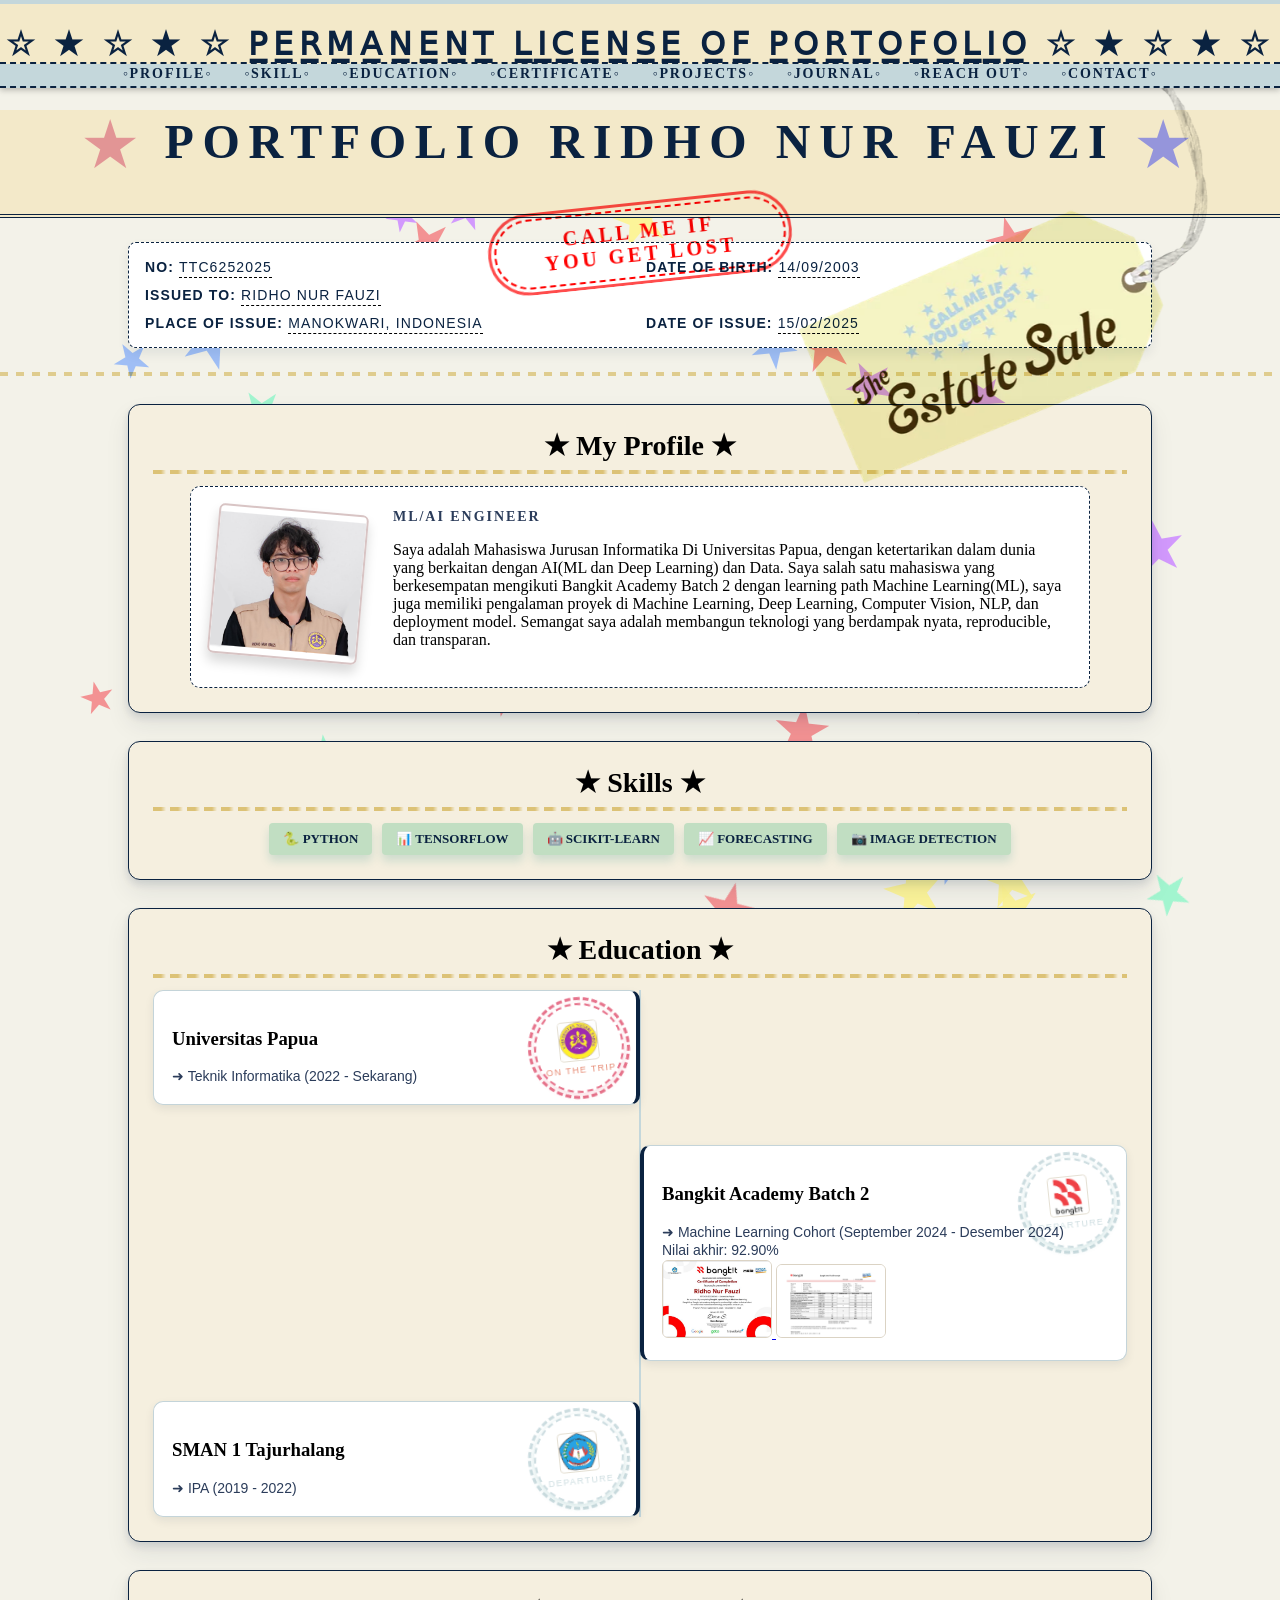
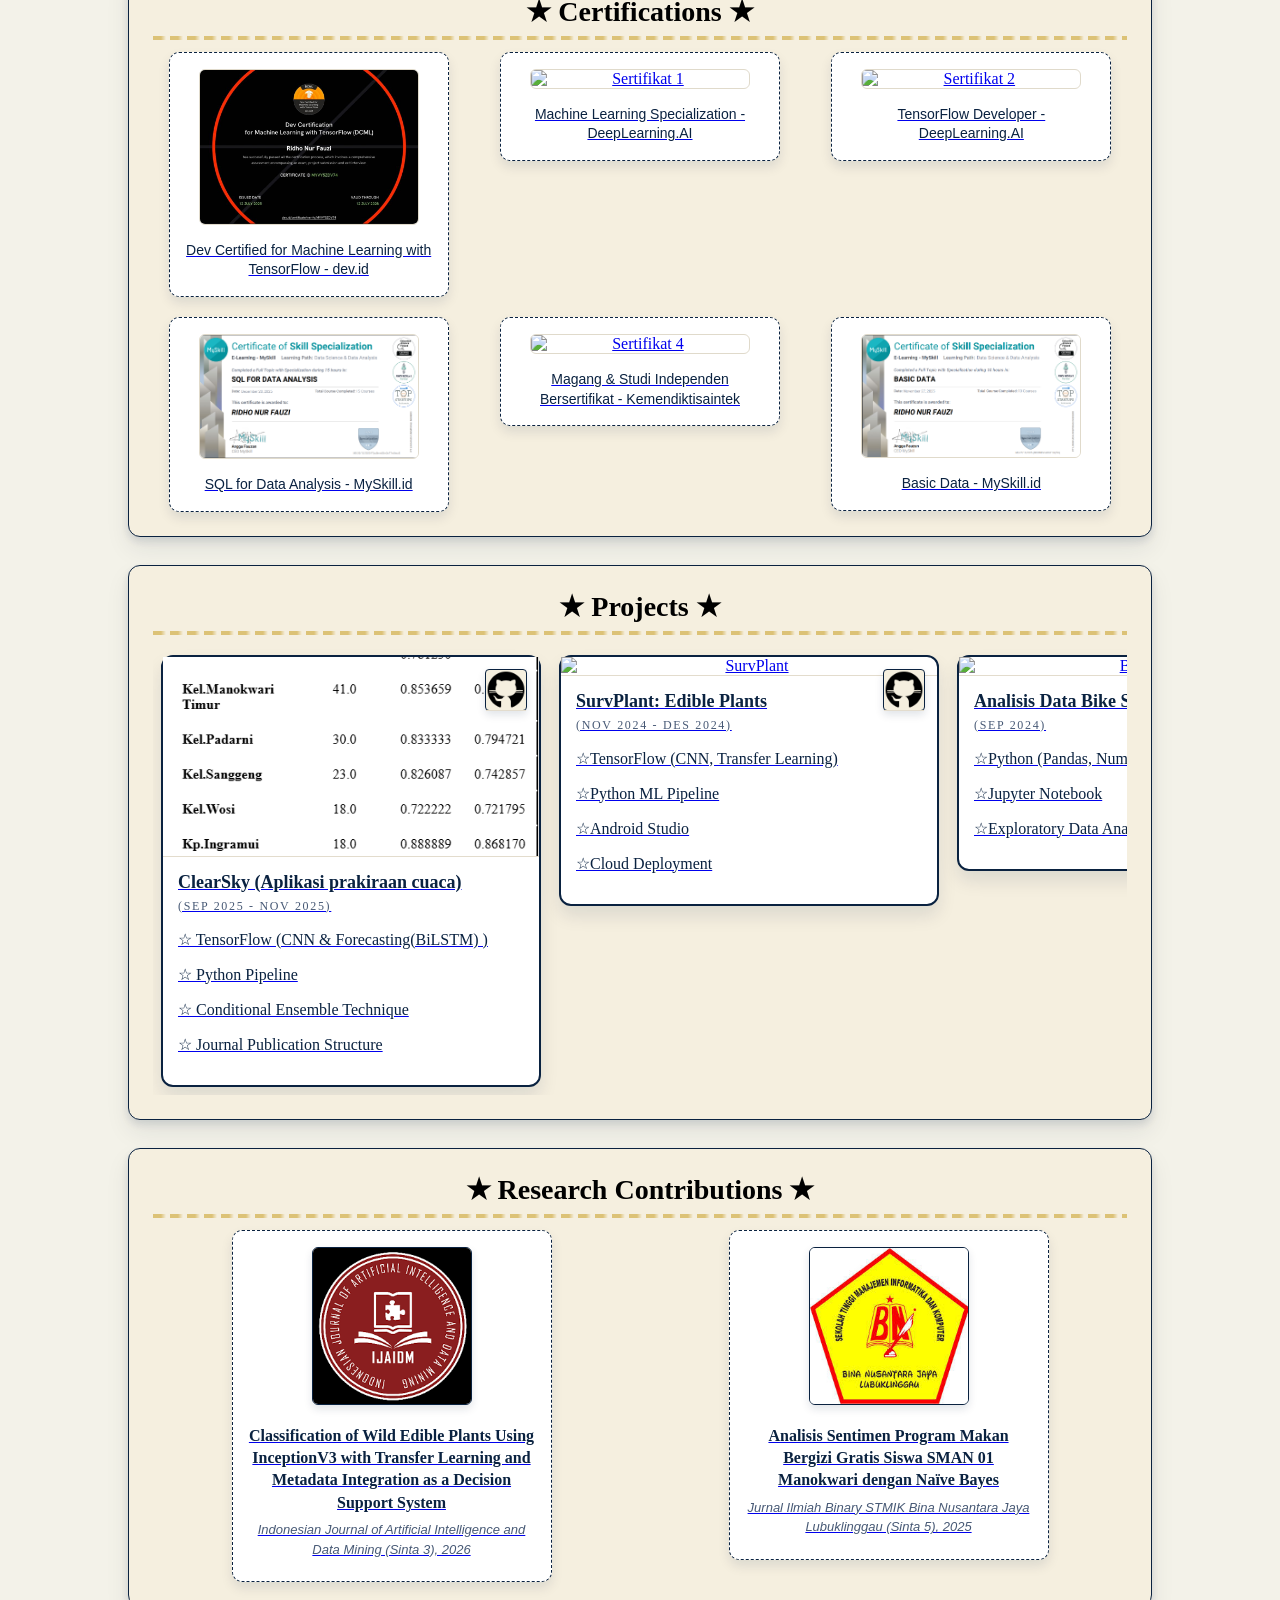
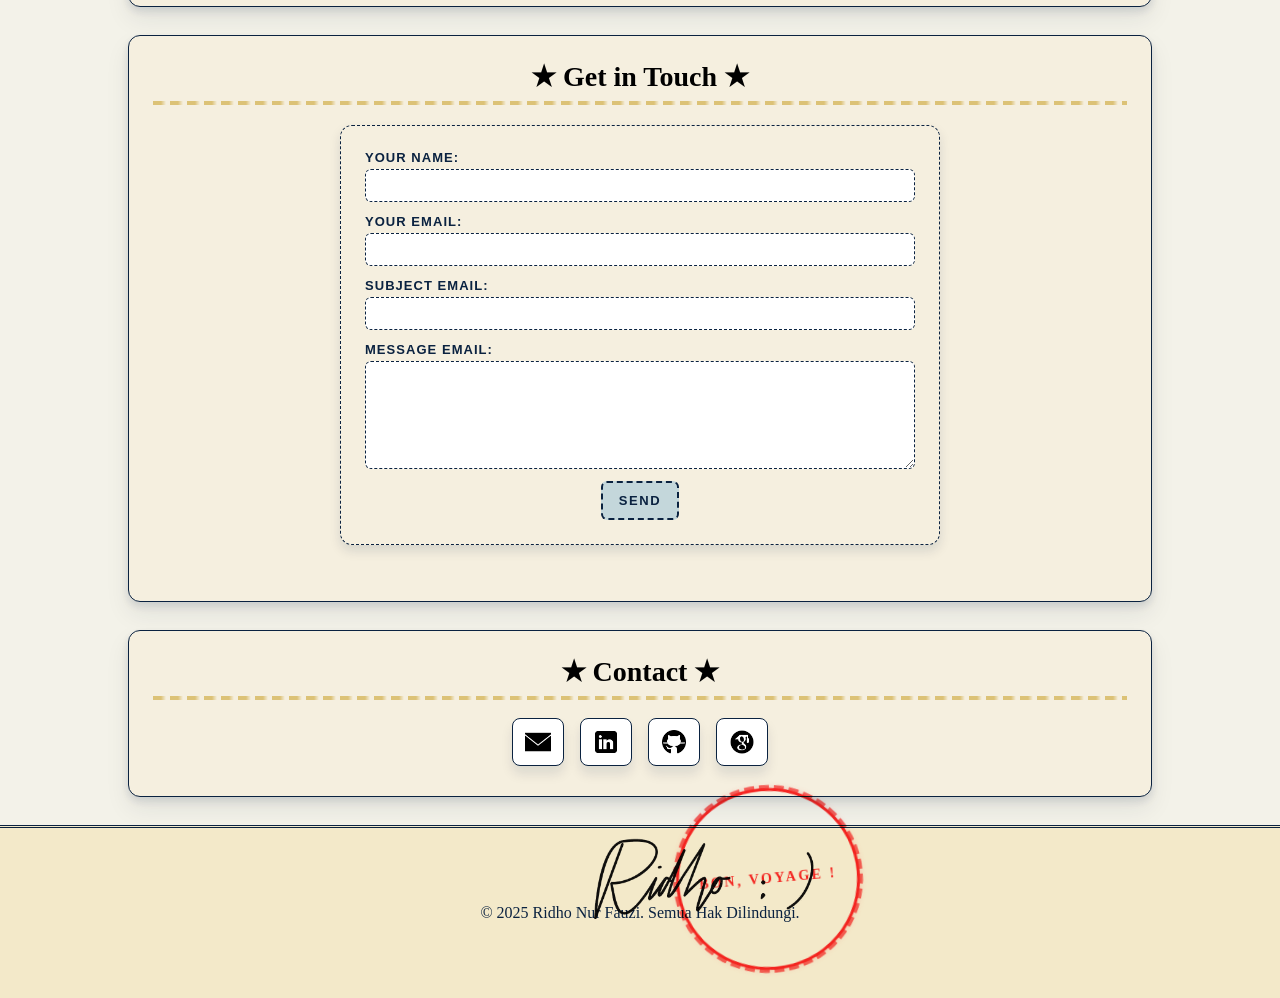
==== index.html @ 4619e5ef "Tag dan star" ====
<!DOCTYPE html>
<html lang="id">
<head>
  <meta charset="UTF-8" />
  <meta name="viewport" content="width=device-width, initial-scale=1.0" />
  <link rel="icon" type="image/png" href="logo/luggage.png" />
  <title>✮ Portfolio Ridho Nur Fauzi ★</title>
  <link rel="stylesheet" href="styles.css" />
</head>
<body>
  <!-- Background Stars -->
  <div class="stars"></div>

<nav class="passport-nav">
  <div class="passport-banner">
    <h1>☆ ★ ☆ ★ ☆ P̲E̲R̲M̲A̲N̲E̲N̲T̲ L̲I̲C̲E̲N̲S̲E̲ O̲F̲ P̲O̲R̲T̲O̲F̲O̲L̲I̲O̲ ☆ ★ ☆ ★ ☆</h1>
  </div>

  <!-- Navbar -->
    <ul>
      <li><a href="#profile">◦Profile◦</a></li>
      <li><a href="#skills">◦Skill◦</a></li>
      <li><a href="#education">◦Education◦</a></li>
      <li><a href="#certifications">◦Certificate◦</a></li>
      <li><a href="#projects">◦Projects◦</a></li>
      <li><a href="#publications">◦Journal◦</a></li>
      <li><a href="#contact-section">◦Reach Out◦</a></li>
      <li><a href="#contact">◦Contact◦</a></li>
    </ul>
</nav>

  <!-- Header -->
  <header>
    <div class="header-container">
      <div class="header-text">
        <div class="stamp-overlay">CALL ME IF<br> YOU GET LOST</div>
        <h1><span class="star-inline left">★</span> Portfolio Ridho Nur Fauzi  <span class="star-inline right">★</span></h1>
        <div class="header-foil"></div>
            <img src="logo/call-me-if-you-get-lost.png" class="tag-overlay" />
      </div>
    </div>
  </header>

<div class="license-details">
  <div class="license-row">
    <div><strong>NO:</strong> <span class="license-value">TTC6252025</span></div>
    <div><strong>DATE OF BIRTH:</strong> <span class="license-value">14/09/2003</span></div>
  </div>
  <div class="license-row">
    <div><strong>ISSUED TO:</strong> <span class="license-value">Ridho Nur Fauzi</span></div>
  </div>
  <div class="license-row">
    <div><strong>PLACE OF ISSUE:</strong> <span class="license-value">Manokwari, Indonesia</span></div>
    <div><strong>DATE OF ISSUE:</strong> <span class="license-value">15/02/2025</span></div>
  </div>
</div>


<div class="license-foil"></div>


  <!-- Profile -->
  <section id="profile">
    <h2>★ My Profile ★</h2>
    <div class="profile-container">
      <div class="profile-box">
        <img src="profile/foto-diri1.png" alt="Foto Saya" class="profile-img" />
        <div class="profile-desc">
          <h3>ML/AI Engineer</h3>
          <p>Saya adalah Mahasiswa Jurusan Informatika Di Universitas Papua, dengan ketertarikan dalam dunia yang berkaitan dengan AI(ML dan Deep Learning) dan Data. Saya salah satu mahasiswa yang berkesempatan mengikuti Bangkit Academy Batch 2 dengan learning path Machine Learning(ML), saya juga memiliki pengalaman proyek di Machine Learning, Deep Learning, Computer Vision, NLP, dan deployment model. Semangat saya adalah membangun teknologi yang berdampak nyata, reproducible, dan transparan.</p>
        </div>
      </div>
    </div>
  </section>

  <!-- Skills -->
  <section id="skills">
    <h2>★ Skills ★</h2>
    <div class="skills-container">
      <span>🐍 Python</span>
      <span>📊 TensorFlow</span>
      <span>🤖 Scikit-Learn</span>
      <span>📈 Forecasting</span>
      <span>📷 Image Detection</span>
    </div>
  </section>

  <!-- Education -->
  <section id="education">
    <h2>★ Education ★</h2>
    <div class="education-container">

      <!-- Universitas Papua -->
      <div class="edu-item">
        <div class="edu-text">
          <h3 class="edu-title">Universitas Papua</h3>
          <p>➜ Teknik Informatika (2022 - Sekarang)</p>
        </div>
        <div class="edu-stamp onroad">
          <img src="edu/unipa.png" alt="Logo Universitas Papua" class="edu-logo" />
          <span class="edu-status">ON THE TRIP</span>
        </div>
      </div>

      <!-- Bangkit Academy -->
      <div class="edu-item">
        <div class="edu-text">
          <h3>Bangkit Academy Batch 2</h3>
          <p>➜ Machine Learning Cohort (September 2024 - Desember 2024)</p>
          <p>Nilai akhir: 92.90%</p>    
          <a href="edu/bangkit-cert.png" target="_blank">
            <img src="edu/bangkit-cert.png" alt="Transkrip Nilai Bangkit" class="transcript-img" />
          </a>
          <a href="edu/transkrip.png" target="_blank">
            <img src="edu/transkrip.png" alt="Transkrip Nilai Bangkit" class="transcript-img" />
          </a>
        </div>
        <div class="edu-stamp success">
          <img src="edu/bangkit.png" alt="Logo Bangkit" class="edu-logo" />
          <span class="edu-status">Departure</span>
        </div>
      </div>

      <!-- SMAN 1 Tajurhalang -->
      <div class="edu-item">
        <div class="edu-text">
          <h3>SMAN 1 Tajurhalang</h3>
          <p>➜ IPA (2019 - 2022)</p>
        </div>
        <div class="edu-stamp success">
          <img src="edu/sman.png" alt="Logo SMAN 1 Tajurhalang" class="edu-logo" />
          <span class="edu-status">Departure</span>
        </div>
      </div>

    </div>
  </section>

  <!-- Certifications -->
  <section id="certifications">
    <h2>★ Certifications ★</h2>
    <div class="certifications-container">    
      <a href="https://dev.id/certificate/verify/MYVY5ZDV74" target="_blank" class="cert-item">
        <img src="cert/Dev Certified for Machine Learning with TensorFlow.png" alt="Sertifikat 1" class="cert-img" />
        <p>Dev Certified for Machine Learning with TensorFlow - dev.id</p>
      </a>
      <a href="https://www.coursera.org/account/accomplishments/specialization/3HQBRW71SN2I" target="_blank" class="cert-item">
        <img src="cert/MachineLearningSpecalization.png" alt="Sertifikat 1" class="cert-img" />
        <p>Machine Learning Specialization - DeepLearning.AI </p>
      </a>
      <a href="https://www.coursera.org/account/accomplishments/specialization/1AE77GB3OM6A" target="_blank" class="cert-item">
        <img src="cert/TensorFlow Developer.png" alt="Sertifikat 2" class="cert-img" />
        <p>TensorFlow Developer - DeepLearning.AI </p>
      </a>
      <a href="https://storage.googleapis.com/myskill-v2-certificates/topic-DDujKITvy3VJuXrhC2ou/DYHycKrYIKaCK1qhmBsuQ67BT082-FTyuBmn6EmQvT7mXeut5.pdf" target="_blank" class="cert-item">
        <img src="cert/sql-cert.png" alt="Sertifikat 3" class="cert-img" />
        <p>SQL for Data Analysis - MySkill.id</p>
      </a>
      <a href="cert/MSIB-Kepesertaan.png" target="_blank" class="cert-item">
        <img src="cert/MSIB-Kepesertaan.png" alt="Sertifikat 4" class="cert-img" />
        <p>Magang & Studi Independen Bersertifikat - Kemendiktisaintek</p>
      </a>      
      <a href="https://storage.googleapis.com/myskill-v2-certificates/topic-PDDPBK4W7Z3skoQ70VQH/DYHycKrYIKaCK1qhmBsuQ67BT082-j6DOEN8VxeOGY1dqtfVq.pdf" target="_blank" class="cert-item">
        <img src="cert/basic-data.png" alt="Sertifikat 5" class="cert-img" />
        <p>Basic Data - MySkill.id</p>
      </a>
    </div>
  </section>

  <!-- Projects -->
  <section id="projects">
    <h2>★ Projects ★</h2>
    <div class="project-container">
      <!-- Project 1 -->

      <a href="https://github.com/ClearSky-Tak" target="_blank" class="project-link">
        <div class="project">
          <img src="project/ClearSky.png" alt="ClearSky" />
          <div class="project-details">
            <h3>ClearSky (Aplikasi prakiraan cuaca)</h3>
            <p class="p1">(Sep 2025 - Nov 2025)</p>
            <p>☆ TensorFlow (CNN & Forecasting(BiLSTM) )</p>
            <p>☆ Python Pipeline</p>
            <p>☆ Conditional Ensemble Technique</p>
            <p>☆ Journal Publication Structure</p>
          </div>
          <div class="overlay">
          ClearSky adalah proyek akhir yang menggabungkan CNN untuk klasifikasi awan dan BiLSTM untuk prakiraan cuaca hingga 3 jam ke depan. Sistem ini berbasis data meteorologi (suhu, kelembapan, curah hujan, angin, tutupan awan, jarak pandang) dan dirancang dengan pipeline Python modular, teknik conditional ensemble, serta struktur publikasi jurnal.

          </div>
          <div class="github-icon">
            <img src="logo/icons8-github-50.png" alt="GitHub" />
          </div>
        </div>
      </a>

      <a href="https://github.com/RamziAhmar/SurvPlant/tree/model-ml" target="_blank" class="project-link">
        <div class="project">
          <img src="project/SurvPlants.png" alt="SurvPlant" />
          <div class="project-details">
            <h3>SurvPlant: Edible Plants</h3>
            <p class="p1">(Nov 2024 - Des 2024)</p>
            <p>☆TensorFlow (CNN, Transfer Learning)</p>
            <p>☆Python ML Pipeline</p>
            <p>☆Android Studio</p>
            <p>☆Cloud Deployment</p>
          </div>
          <div class="overlay">
            SurvPlant adalah proyek Capstone Bangkit untuk mengenali tanaman yang dapat dimakan di alam liar dengan model CNN berbasis TensorFlow.
          </div>
          <div class="github-icon">
            <img src="logo/icons8-github-50.png" alt="GitHub" />
          </div>
        </div>
      </a>

      <!-- Project 2 -->
      <a href="https://github.com/MedCorvus/Analisis-Data-Bike-Share-Dataset" target="_blank" class="project-link">
        <div class="project">
          <img src="project/DataBike.png" alt="Bike Share" />
          <div class="project-details">
            <h3>Analisis Data Bike Share</h3>
            <p class="p1">(Sep 2024)</p>
            <p>☆Python (Pandas, NumPy, Matplotlib)</p>
            <p>☆Jupyter Notebook</p>
            <p>☆Exploratory Data Analysis</p>
          </div>
          <div class="overlay">
            Analisis pola penggunaan layanan bike-sharing untuk menemukan tren dan faktor yang memengaruhi permintaan.
          </div>
          <div class="github-icon">
            <img src="logo/icons8-github-50.png" alt="GitHub" />
          </div>
        </div>
      </a>

      <a href="https://github.com/RidhoNurFauzi/Heart-Disease" target="_blank" class="project-link">
        <div class="project">
          <img src="project/Heart.png" alt="Heart-Disease" />
          <div class="project-details">
            <h3>Heart Diseases Detection</h3>
            <p class="p1">(Okt 2024)</p>
            <p>☆TensorFlow (CNN, Transfer Learning)</p>
            <p>☆Python ML Pipeline</p>
            <p>☆Android Studio</p>
            <p>☆Cloud Deployment</p>
          </div>
          <div class="overlay">
            Proyek ini dibuat untuk mendeteksi penyakit jantung menggunakan pendekatan berbagai algoritma Machine Learning dan Neural Network Sederhana, Seabgai perbandingan hasil akhir.
          </div>
          <div class="github-icon">
            <img src="logo/icons8-github-50.png" alt="GitHub" />
          </div>
        </div>
      </a>
      
      <!-- Project 3 -->
      <a href="https://github.com/MedCorvus/advance-Keylogger" target="_blank" class="project-link">
        <div class="project">
          <img src="project/Keylogger.png" alt="Keylogger" />
          <div class="project-details">
            <h3>Keylogger Project</h3>
            <p class="p1">(Mei 2024 - Jun 2024)</p>
            <p>☆Python (Pynput, Socket)</p>
            <p>☆Cybersecurity (Penetration Testing)</p>
            <p>☆Virtual Machine</p>
          </div>
          <div class="overlay">
            Implementasi keylogger untuk memahami konsep cybersecurity, penetration testing, dan monitoring input keyboard.
          </div>
          <div class="github-icon">
            <img src="logo/icons8-github-50.png" alt="GitHub" />
          </div>
        </div>
      </a>
      
    </div>
  </section>
 
<!-- Publications -->
<section id="publications">
  <h2>★ Research Contributions ★</h2>
  <div class="publications-container">
    <a href="https://ejournal.uin-suska.ac.id/index.php/IJAIDM/article/view/39091" target="_blank" class="pub-item">
      <img src="logo/ijaidm.png" class="logo-pub-img" />
      <p><strong>Classification of Wild Edible Plants Using InceptionV3 with Transfer Learning and Metadata Integration as a Decision Support System</strong></p>
      <p><em>Indonesian Journal of Artificial Intelligence and Data Mining (Sinta 3), 2026</em></p>
    </a>
    <a href="https://e-journal.stmik-bnj.ac.id/index.php/jb/article/view/161" target="_blank" class="pub-item">
      <img src="logo/stmik bnj.jpg" class="logo-pub-img" />
      <p><strong>Analisis Sentimen Program Makan Bergizi Gratis Siswa SMAN 01 Manokwari dengan Naïve Bayes</strong></p>
      <p><em>Jurnal Ilmiah Binary STMIK Bina Nusantara Jaya Lubuklinggau (Sinta 5), 2025</em></p>
    </a>
  </div>
</section>


<section id="contact-section">
  <h2>★ Get in Touch ★</h2>
  <form id="contact-form" action="https://formspree.io/f/mvzpzjzk" method="POST">
    
    <div class="form-group">
      <label for="name">Your Name:</label>
      <input type="text" id="name" name="name" autocomplete="name" required>
    </div>

    <div class="form-group">
      <label for="email">Your Email:</label>
      <input type="email" id="email" name="email" autocomplete="email" required>
    </div>

    <div class="form-group">
      <label for="subject">Subject Email:</label>
      <input type="text" id="subject" name="subject" required>
    </div>

    <div class="form-group">
      <label for="message">Message Email:</label>
      <textarea id="message" name="message" rows="6" required></textarea>
    </div>

    <div class="form-buttons">
      <button type="submit">Send</button>
    </div>
  </form>

  <!-- Tempat pesan sukses/gagal -->
  <p id="form-status" style="text-align:center; margin-top:12px; font-family:'Libre Franklin',sans-serif; font-size:13px;"></p>
</section>





  <!-- === Contact Section === -->
  <section id="contact">
    <h2>★ Contact ★ </h2>
    <div class="contact-container">
      <a href="mailto:ridho.nurfauzi321@gmail.com" target="_blank" class="contact-item">
        <img src="logo/icons8-email-50.png" alt="Email" />
      </a>
      <a href="https://www.linkedin.com/in/ridhonurfauzi" target="_blank" class="contact-item">
        <img src="logo/icons8-linkedin-50.png" alt="LinkedIn" />
      </a>
      <a href="https://github.com/RidhoNurFauzi" target="_blank" class="contact-item">
        <img src="logo/icons8-github-50.png" alt="GitHub" />
      </a>
      <a href="https://scholar.google.com/citations?user=gajzMOAAAAAJ&hl=id" target="_blank" class="contact-item">
        <img src="logo/icons8-google-scholar-50.png" alt="GitHub" />
      </a>
    </div>
  </section>



  <!-- Footer -->
  <footer>
    <div class="stamp-overlay-approved" id="stamp">BON, VOYAGE !</div>
    <p class="footer-signature">&copy; 2025 Ridho Nur Fauzi. Semua Hak Dilindungi.</p>
    <div class="footer-signature">
    <img src="profile/signature.png" alt="Tanda Tangan Ridho" class="signature-img" />
  </div>
  </footer>


  <!-- Script -->
  <script src="scripts.js"></script>
</body>
</html>
---- styles.css ----
/* ====== Core palette & type ====== */
:root {
  --head-paper: #f3e9c9;        /* cream paper */
  --paper: #f5efdf;        /* cream paper */
  --ocean: #C4D7DB;       /* light blue */
  --ink: #0a2240;          /* deep navy */
  --accent: #c0392b;       /* red stamp */
  --label: #C1DEC2;        /* teal tag */
  --gold: #d4af37;         /* passport foil vibe */
  --grid: rgba(10, 34, 64, 0.08);
}

* { box-sizing: border-box; }

@font-face {
  font-family: 'EB Garamond';
  src: url('fonts/EBGaramond-Regular.ttf') format('truetype');
  font-weight: 400;
}
@font-face {
  font-family: 'EB Garamond';
  src: url('fonts/EBGaramond-SemiBold.ttf') format('truetype');
  font-weight: 600;
}
@font-face {
  font-family: 'Libre Franklin';
  src: url('fonts/LibreFranklin-Regular.ttf') format('truetype');
  font-weight: 400;
}
@font-face {
  font-family: 'Libre Franklin';
  src: url('fonts/LibreFranklin-Bold.ttf') format('truetype');
  font-weight: 700;
}
@font-face {
  font-family: 'Futura Extrabold';
  src: url('fonts/Futura-ExtraBold Extra Bold.ttf');
  font-weight: 400;
}

#profile,
#skills,
#education,
#certifications,
#projects,
#publications,
#contact-section,
#contact {
  scroll-margin-top: 100px; /* tinggi navbar */
}


body {
  margin: 0;
  padding: 0;
  padding-top: 120px;
  background-color: #f3f2e9;
  font-family: 'EB Garamond', serif;
}

html, body {
  max-width: 100%;
  overflow-x: hidden;
}


/* Subtitle */
.subtitle {
  text-align: center;
  font-size: 18px;
  color: var(--accent);
  letter-spacing: 0.2em;
  margin-bottom: 40px;
}

/* ====== Background Stars ====== */
.stars {
  position: fixed;
  top: 0; left: 0;
  width: 100%;
  height: 100%;
  pointer-events: none;
  z-index: -1;
}

.star {
  position: absolute;
  font-size: 48px;
  animation: twinkle 4s infinite ease-in-out;
  opacity: 0.9;
}

.star-side {
  font-size: 48px;
  margin: 0 12px;
  color: var(--ink);
  display: inline-block;
}


/* ==== Star section ===== */
/* Bintang khusus di samping teks h2 */
.star-inline {
  display: inline;          /* tetap inline dengan teks */
  font-size: 1.2em;         /* sesuaikan ukuran */
  line-height: 1;           /* hindari naik/turun */
  vertical-align: middle;   /* sejajarkan dengan huruf */
}

.star-inline.left { color: rgb(226, 149, 149); }
.star-inline.right { color: rgb(149, 149, 219); }


@keyframes twinkle {
  0%, 100% { transform: scale(1); opacity: 0.9; }
  50% { transform: scale(1.3) rotate(20deg); opacity: 0.4; }
}

.passport-banner {
  background: var(--head-paper);
  border-bottom: 2px dashed var(--ink);
  padding: 18px 0;
  text-align: center;
  height: 60px; /* tinggi banner */
}

.passport-banner h1 {
  font-family: 'EB Garamond', serif;
  font-size: 32px;
  font-weight: 600;
  text-transform: uppercase;
  letter-spacing: 0.18em;
  margin: 0;
  color: var(--ink);
  line-height: 1.4;
  white-space: nowrap;        /* cegah turun ke bawah */
}

.license-details {
  display: flex;
  flex-direction: column;
  gap: 12px;
  font-family: 'Libre Franklin', sans-serif;
  font-size: 14px;
  color: var(--ink);
  background: #fff;
  border: 1.5px dashed var(--ink);
  padding: 16px;
  margin: 24px auto;
  max-width: 1024px;
  border-radius: 8px;
  box-shadow: 0 6px 12px rgba(10,34,64,0.08);
  white-space: nowrap;  
}

.license-row {
  display: grid;
  grid-template-columns: repeat(auto-fit, minmax(240px, 1fr));
  gap: 12px;
}

.license-row div {
  text-transform: uppercase;
  letter-spacing: 0.08em;
  font-weight: 600;
}

.license-foil {
  height: 4px;
  background: repeating-linear-gradient(
    90deg, var(--gold) 0px, var(--gold) 8px, transparent 8px, transparent 16px
  );
  opacity: 0.5;
  mix-blend-mode: multiply;
  margin-top: 12px;
}
.license-value {
  border-bottom: 1px dashed black; /* garis bawah putus-putus */
  padding-bottom: 2px;                  /* beri jarak biar rapi */
  font-weight: 300;
  color: var(--ink);
}



/* ====== Navbar ====== */
.passport-nav {
  position: fixed;       /* selalu menempel */
  top: 0;                /* ujung atas layar */
  left: 0;
  width: 100%;
  z-index: 999;
  background: var(--ocean);
  border-bottom: 2px dashed var(--ink);
  padding: 4px 0;
  font-family: 'EB Garamond', serif;
  text-transform: uppercase;
  letter-spacing: 0.12em;
  box-shadow: 0 2px 6px rgba(0,0,0,0.25);
}

.passport-nav ul {
  display: flex;
  justify-content: center;
  gap: 32px;
  list-style: none;
  margin: 0;
  padding: 0;
}

.passport-nav a {
  color: var(--ink);
  text-decoration: none;
  font-size: 14px;
  font-weight: 600;
  transition: color 0.3s ease;
}

.passport-nav a:hover {
  color: var(--accent);
}

/* ====== Header ====== */
header {
  margin-top: -10px ;
  background: var(--head-paper);
  color: var(--ink);
  padding: 4px 24px;
  border-bottom: 4px double var(--ink);
}
-container {
  max-width: 1024px;
  margin: 0 auto;
  display: grid;
  grid-template-columns: 240px 1fr;
  gap: 24px;
  align-items: center;
}
.profile-photo {
  width: 220px; height: 220px;
  object-fit: cover;
  background: #fff;
  border: 2px solid #e5ded0;
  box-shadow: 0 12px 20px rgba(0,0,0,0.08);
  transform: rotate(-1.5deg);
  position: relative;
}
.profile-photo::before,
.profile-photo::after {
  content: '';
  position: absolute;
  width: 64px; height: 18px;
  background: #f3eacf;
  box-shadow: 0 4px 6px rgba(0,0,0,0.12);
}
.profile-photo::before { top: -12px; left: 24px; transform: rotate(-6deg); }
.profile-photo::after { bottom: -12px; right: 24px; transform: rotate(6deg); }

.header-text {
  display: flex;
  flex-direction: column;
  align-items: center;   /* semua isi di tengah */

}

.header-text h1 {
  font-family: 'EB Garamond', serif;
  font-weight: 600;
  font-size: 48px;
  text-transform: uppercase;
  margin: 0 auto 12px;
  color: var(--ink);
  letter-spacing: 0.18em;
  display: block;       /* biar full baris */
  text-align: center;   /* pastikan di tengah */
    white-space: nowrap;  
}
.passport-title {
  font-size: 32px;
  letter-spacing: 0.14em;
  margin-bottom: 12px;
}
.header-ribbon {
  display: inline-block;
  margin-top: 8px;          /* hilangkan auto, cukup jarak atas */
  padding: 4px 10px;
  border: 1.5px dashed var(--ink);
  background: #fff;
  font-size: 10px;
  letter-spacing: 0.12em;
  text-transform: uppercase;
}
.header-foil {
  height: 6px;
  background: repeating-linear-gradient(
    90deg, var(--gold) 0px, var(--gold) 8px, transparent 8px, transparent 16px
  );
  margin-top: 16px;
  opacity: 0.55;
  mix-blend-mode: multiply;
}

/* ====== Sections ====== */
section {
  max-width: 1024px;
  margin: 28px auto;
  padding: 24px;
  background: var(--paper);
  border: 1.5px solid var(--ink);
  border-radius: 12px;
  box-shadow:
    0 4px 8px rgba(10, 34, 64, 0.12),
    0 12px 24px rgba(10, 34, 64, 0.08);
  position: relative;
}
section h2 {
  display: block;
  text-align: center;
  font-family: 'EB Garamond', serif;
  font-weight: 600;
  font-size: 28px;
  margin: 0 0 24px;
  position: relative;
}
section h2::after {
  content: '';
  position: absolute;
  left: 0;
  bottom: -12px;
  width: 100%; /* aman, tidak bikin scroll horizontal */
  height: 4px;
  background: repeating-linear-gradient(
    90deg, var(--gold) 0px, var(--gold) 8px, transparent 13px, transparent 17px
  );
  opacity: 0.6;
  mix-blend-mode: multiply;
}
section#profile {
  background: var(--paper);
}

/* ====== Profile Card ====== */
.profile-container { display: flex; justify-content: center; }
.profile-box {
  display: grid;
  grid-template-columns: 160px 1fr;
  gap: 20px;
  max-width: 900px;
  background: #fff;
  border: 1.5px dashed var(--ink);
  border-radius: 10px;
  padding: 22px;
}
.profile-img {
  width: 150px;
  height: 150px;
  object-fit: cover;
  border-radius: 6px;
  border: 2px solid #d8c4c4;

  /* ini yang bikin miring */
  transform: rotate(5deg);   /* miring ke kiri */
  display: inline-block;      /* pastikan bisa di-transform */
  position: relative;         /* supaya pseudo-element bisa nempel */
  box-shadow: 0 8px 12px rgba(0,0,0,0.15);
}
.profile-img::before,
.profile-img::after {
  content: '';
  position: absolute;
  width: 64px;
  height: 18px;
  background: #f3eacf;
  box-shadow: 0 4px 6px rgba(0,0,0,0.12);
}
.profile-img::before {
  top: -12px;
  left: 24px;
  transform: rotate(-6deg);
}
.profile-img::after {
  bottom: -12px;
  right: 24px;
  transform: rotate(6deg);
}

.profile-desc h3 {
  text-transform: uppercase;
  letter-spacing: 0.14em;
  font-size: 14px;
  margin: 0 0 8px;
  color: #2b3c5a;
}

/* ====== Skills ====== */
.skills-container {
  display: flex; flex-wrap: wrap;
  justify-content: center;
  gap: 10px;
}
.skills-container span {
  background: var(--label);
  color: #0a2240;
  padding: 8px 14px;
  border-radius: 4px;
  font-size: 13px;
  font-weight: 700;
  text-transform: uppercase;
  box-shadow: 0 6px 10px rgba(30,132,127,0.18);
}

/* ====== Education ====== */
.education-container {
  display: flex;
  flex-direction: column;
  gap: 40px;
  position: relative;
}
.education-container::before {
  content: '';
  position: absolute;
  left: 50%;
  top: 0; bottom: 0;
  width: 2px;
  background: var(--ocean);
  opacity: 1.15;
  transform: translateX(-50%);
}
.edu-item {
  position: relative;
  background: #fff;
  padding: 18px;
  border-radius: 10px;
  border: 1px solid #c4d4d9;
  box-shadow: 0 4px 10px rgba(10,34,64,0.08);
  width: 50%;
}
.edu-item:nth-child(odd) { align-self: flex-start; border-right: 4px solid var(--ink); }
.edu-item:nth-child(even) { align-self: flex-end; border-left: 4px solid var(--ink); }

.edu-text p {
  font-size: 14px;
  font-family: 'Libre Franklin', sans-serif;
  color: #2b3c5a;
  margin: 2px 0;
}

/* ====== Stempel Education ====== */
.edu-stamp {
  position: absolute;
  top: 12px;
  right: 12px;
  width: 90px;
  height: 90px;
  border: 2px dashed var(--accent);
  border-radius: 999px;
  background: rgba(255,255,255,0.4);
  mix-blend-mode: multiply;
  display: flex;
  flex-direction: column;
  align-items: center;
  justify-content: center;
  gap: 4px;
  transform: rotate(-6deg);
  box-shadow: 0 2px 6px rgba(192,57,43,0.25);
  z-index: 2;
  animation: stamp 0.6s ease-out forwards; /* animasi cap */
}


.edu-stamp.success {
  border-color: var(--ocean);
  box-shadow: 0 2px 6px rgba(30,132,127,0.25);
}

.edu-stamp.success::before {
  content: '';
  position: absolute;
  inset: -8px; /* jarak dari border utama */
  border: 3px dashed var(--ocean);
  border-radius: 999px;
  mix-blend-mode: multiply;
}

.edu-stamp.onroad {
  border-color: rgb(226, 90, 119);
  box-shadow: 0 2px 6px rgba(226, 90, 119, 0.25);
}

.edu-stamp.onroad::before {
  content: '';
  position: absolute;
  inset: -8px;
  border: 3px dashed rgb(226, 90, 119);
  border-radius: 999px;
  mix-blend-mode: multiply;
}

.edu-stamp .edu-logo {
  width: 40px;
  height: 40px;
  object-fit: contain;
  background: #fff;
  border-radius: 4px;
  border: 1px solid #e0dacb;
}

.edu-stamp .edu-status {
  font-size: 9px;
  font-family: 'Libre Franklin', sans-serif;
  text-transform: uppercase;
  letter-spacing: 0.14em;
  color: rgb(226, 117, 90);
  text-align: center;
  line-height: 1.2;
}

.edu-stamp.success .edu-status { color: var(--ocean); }

@keyframes stamp {
  0% { transform: scale(2) rotate(-10deg); opacity: 0; }
  60% { transform: scale(0.9) rotate(-6deg); opacity: 1; }
  100% { transform: scale(1) rotate(-6deg); opacity: 0.85; }
}


/* Transcript thumbnail */
.transcript-img {
  width: 110px;
  height: auto;
  border-radius: 6px;
  border: 1px solid #dbd3c4;
  transition: transform 0.18s ease-in-out;
}
.transcript-img:hover {
  transform: scale(1.06);
}

/* ====== Certifications ====== */
.certifications-container {
  display: grid;
  grid-template-columns: repeat(auto-fit, minmax(240px, 1fr));
  gap: 20px;
  justify-items: center;
  align-items: start;
  margin-top: 16px;
}
.cert-item {
  width: 100%;
  max-width: 280px;
  display: flex;
  flex-direction: column;
  align-items: center;
  text-align: center;
  gap: 10px;
  background: #fff;
  padding: 16px;
  border-radius: 10px;
  border: 1.5px dashed var(--ink);
  box-shadow: 0 6px 12px rgba(10,34,64,0.10);
  transition: transform 0.2s ease, box-shadow 0.2s ease;
}
.cert-item:hover {
  transform: translateY(-4px);
  box-shadow: 0 10px 16px rgba(10,34,64,0.16);
}
.cert-img {
  width: 100%;
  max-width: 220px;
  height: auto;
  border-radius: 6px;
  border: 1px solid #e0dacb;
  object-fit: contain;
}
.cert-item p {
  font-size: 14px;
  font-family: 'Libre Franklin', sans-serif;
  color: var(--ink);
  margin: 6px 0 0;
  line-height: 1.4;
}

/* ====== Projects ====== */
#projects { text-align: center; }
.project-container {
  display: flex;
  overflow-x: auto;
  gap: 18px;
  padding: 8px;
}
.project {
  position: relative;
  display: flex;
  flex-direction: column;
  align-items: center;
  width: 380px;
  flex: 0 0 auto;
  background: #fff;
  border-radius: 12px;
  border: 2px solid var(--ink);
  box-shadow: 0 10px 18px rgba(10,34,64,0.10);
  transition: transform 0.28s ease;
}
.project:hover {
  transform: translateY(-4px);
  box-shadow: 0 16px 24px rgba(10,34,64,0.18);
}
.project img {
  width: 100%;
  max-height: 200px;
  object-fit: cover;
  border-bottom: 1px solid #e3dccd;
}
.project-details {
  padding: 15px;
  text-align: left;
  color: var(--ink);
  width: 100%;
  transition: opacity 0.3s ease, visibility 0.3s ease;
  opacity: 1;
  visibility: visible;
}
.project:hover .project-details {
  opacity: 0;
  visibility: hidden;
}
.project h3 {
  margin: 0 0 6px;
  font-size: 18px;
  font-family: 'EB Garamond', serif;
}
.project .p1 {
  margin: 2px 0 8px;
  font-size: 12px;
  letter-spacing: 0.14em;
  text-transform: uppercase;
  color: #475975;
}

/* Overlay (stamp note) */
.overlay {
  position: absolute;
  inset: 10px;
  background: rgba(245,241,230,0.9);
  color: var(--ink);
  display: flex;
  align-items: center;
  justify-content: center;
  text-align: center;
  font-size: 14px;
  font-weight: 700;
  padding: 14px;
  border: 2px dashed var(--accent);
  transform: rotate(-2deg);
  opacity: 0;
  transition: opacity 0.25s ease;
  text-transform: uppercase;
  letter-spacing: 0.12em;
}
.project:hover .overlay { opacity: 1; }
.project:hover img { opacity: 0.1; }

/* GitHub icon */
.github-icon {
  position: absolute;
  top: 12px;
  right: 12px;
  width: 42px;
  height: 42px;
  border: 1.5px solid var(--ink);
  background: var(--paper);
  border-radius: 4px;
  box-shadow: 0 4px 8px rgba(10,34,64,0.12);
}


/* ====== Publications Section ====== */
.publications-container {
  display: grid;
  grid-template-columns: repeat(auto-fit, minmax(280px, 1fr));
  gap: 20px;
  justify-items: center;
  align-items: start;
  margin-top: 16px;
}

.pub-item {
  width: 100%;
  max-width: 320px;
  background: #fff;
  padding: 16px;
  border-radius: 10px;
  border: 1.5px dashed var(--ink);
  box-shadow: 0 6px 12px rgba(10,34,64,0.10);
  text-align: center;
  transition: transform 0.2s ease, box-shadow 0.2s ease;
}

.pub-item:hover {
  transform: translateY(-4px);
  box-shadow: 0 10px 16px rgba(10,34,64,0.16);
}

.pub-item p {
  font-family: 'Libre Franklin', sans-serif;
  font-size: 14px;
  color: var(--ink);
  margin: 6px 0;
  line-height: 1.4;
}

.pub-item strong {
  font-family: 'EB Garamond', serif;
  font-size: 16px;
  font-weight: 600;
  color: var(--ink);
}

.pub-item em {
  font-size: 13px;
  color: #475975;
}

.logo-pub-img {
  width: 100%;
  max-width: 160px;       /* batas maksimal ukuran gambar */
  height: auto;
  border-radius: 6px;
  border: 1.5px solid var(--ink);
  margin-bottom: 10px;
  object-fit: contain;    /* jaga proporsi gambar */
  box-shadow: 0 4px 8px rgba(10,34,64,0.12);
}

/* ====== Contact Form ====== */
#contact-form {
  max-width: 600px;
  margin: 32px auto;
  padding: 24px;
  background: var(--paper);
  border: 1.5px dashed var(--ink);
  border-radius: 12px;
  box-shadow: 0 6px 12px rgba(10,34,64,0.12);
}

#contact-form h2 {
  text-align: center;
  font-family: 'EB Garamond', serif;
  font-size: 24px;
  font-weight: 600;
  margin-bottom: 20px;
  letter-spacing: 0.14em;
  text-transform: uppercase;
  color: var(--ink);
}

.form-group {
  display: flex;
  flex-direction: column;
  gap: 4px;
  margin-bottom: 12px;
}

#contact-form label {
  font-family: 'Libre Franklin', sans-serif;
  font-size: 13px;
  font-weight: 600;
  color: var(--ink);
  letter-spacing: 0.08em;
  text-transform: uppercase;
}

#contact-form input,
#contact-form textarea {
  padding: 8px 10px;
  border: 1.5px dashed var(--ink);
  border-radius: 6px;
  font-family: 'Libre Franklin', sans-serif;
  font-size: 13px;
  background: #fff;
  color: var(--ink);
  transition: border-color 0.3s ease, box-shadow 0.3s ease;
}

#contact-form input:focus,
#contact-form textarea:focus {
  outline: none;
  border-color: var(--accent);
  box-shadow: 0 0 6px rgba(192,57,43,0.4);
}

.form-buttons {
  display: flex;
  gap: 10px;
  justify-content: center;
  margin-top: 8px;
}

#contact-form button {
  padding: 10px 16px;
  font-family: 'Libre Franklin', sans-serif;
  font-size: 13px;
  font-weight: 700;
  text-transform: uppercase;
  letter-spacing: 0.12em;
  border: 2px dashed var(--ink);
  border-radius: 6px;
  background: var(--ocean);
  color: var(--ink);
  cursor: pointer;
  transition: all 0.3s ease;
}

#contact-form button:hover {
  background: var(--accent);
  color: #fff;
  border-color: var(--accent);
  box-shadow: 0 4px 8px rgba(192,57,43,0.4);
}


/* ====== Contact ====== */
.contact-container {
  display: flex;
  justify-content: center;
  gap: 16px;
  padding: 6px;
}
.contact-item {
  display: flex;
  align-items: center;
  gap: 10px;
  background:#fff;
  color: var(--ink);
  padding: 10px 12px;
  border-radius: 8px;
  border: 1.5px solid var(--ink);
  box-shadow: 0 8px 12px rgba(10,34,64,0.10);
  transition: transform 0.2s ease, box-shadow 0.2s ease;
}
.contact-item:hover {
  transform: translateY(-2px);
  box-shadow: 0 12px 18px rgba(10,34,64,0.16);
}
.contact-item img { width: 26px; height: 26px; }

/* ====== Footer ====== */
footer {
  position: relative;
  margin-top: 24px;
  padding: 60px 16px;
  background: var(--head-paper);
  color: var(--ink);
  border-top: 3px double var(--ink);
  text-align: center;
}

.signature-img {
  max-width: 220px;
  height: auto;
  opacity: 0.9;
}

/* ====== Dark mode toggle ====== */
.dark-mode {
  filter: sepia(0.06) contrast(1.02) brightness(0.96);
  background-color: var(--ink);
  color: var(--paper);
}

/* Toggle button style */
.toggle-btn {
  position: fixed;
  top: 10px;
  right: 10px;
  padding: 10px 14px;
  cursor: pointer;
  background: #fff;
  border: 2px dashed var(--ink);
  color: var(--ink);
  font-family: 'Libre Franklin', sans-serif;
  font-size: 12px;
  letter-spacing: 0.12em;
  text-transform: uppercase;
  box-shadow: 2px 2px 0 var(--accent);
  transition: all 0.3s ease;
}
.toggle-btn.dark {
  background: var(--ink);
  color: var(--paper);
  border: 2px dashed var(--paper);
  box-shadow: 2px 2px 0 var(--gold);
}

.stamp-overlay {
  text-align: center;
  position: absolute;
  top: 27%;
  left: 50%;
  transform: translate(-50%, -50%) rotate(-6deg);
  padding: 10px 48px;
  font-family: 'EB Garamond', serif;
  font-size: 20px;
  font-weight: 600;
  text-transform: uppercase;
  letter-spacing: 0.18em;
  color: red;
  border: 2px dashed red;
  border-radius: 999px;
  background: rgba(255, 255, 255, 0.4); /* transparan putih */
  mix-blend-mode: multiply;
  z-index: 2;
  pointer-events: none;
}

/* Border tambahan */
.stamp-overlay::before {
  content: '';
  position: absolute;
  inset: -8px; /* jarak dari border utama */
  border: 3px solid rgba(255, 0, 0, 0.7);
  border-radius: 999px;
  mix-blend-mode: multiply;
}

.signature-img {
  position: absolute;
  top: 30%;
  left: 55%;
  transform: translate(-50%, -50%) rotate(0deg);
  width: 260px;          /* lebih besar dari stamp */
  height: auto;
  opacity: 0.95;
  z-index: 1;            /* di bawah stamp */
}

.stamp-overlay-approved {
  position: absolute;
  top: 30%;
  left: 60%;
  transform: translate(-50%, -50%) rotate(-5deg);
  padding: 80px 20px;    /* lebih kecil dari sebelumnya */
  font-family: 'EB Garamond', serif;
  font-size: 14px;
  font-weight: 900;
  text-transform: uppercase;
  letter-spacing: 0.18em;
  color: rgb(255, 0, 0);

  border: 3px solid rgb(255, 0, 0);
  border-radius: 999px;
  background: rgba(255, 255, 255, 0.1);
  mix-blend-mode: multiply;
  box-shadow: 0 0 6px rgba(241, 92, 92, 0.4);
  opacity: 0.85;
  z-index: 2;            /* di atas signature */
  pointer-events: none;
}

/* Border tambahan untuk stamp */
.stamp-overlay-approved::before {
  content: '';
  position: absolute;
  inset: -6px;
  border: 5px dashed rgba(255, 0, 0, 0.7);
  border-radius: 999px;
  mix-blend-mode: multiply;
}


.main-name {
  position: relative;
  z-index: 1;
}

.tag-overlay {
  position: absolute;
  top: 10px;
  right: 10px;
  width: 520px; 
  mix-blend-mode: multiply;
  z-index: 2;
  pointer-events: none;
}

/* ====== Responsive untuk layar HP (≤480px) ====== */
@media (max-width: 480px) {
  body {
    font-size: 14px;
  }

  .tag-overlay {
  width: 200px;   /* perkecil ukuran di layar HP */
  top: 110px;       /* jarak dari atas lebih kecil */
  right: -28px;     /* jarak dari kanan lebih kecil */
  }

  .publications-container {
  grid-template-columns: 1fr; /* satu kolom penuh */
  gap: 12px;
  }

  /* Navbar */
  .passport-nav ul {
    flex-wrap: wrap;   /* biar bisa turun ke baris baru */
    gap: 9px;         /* jarak antar item lebih kecil */
    padding: 0 5px;
  }

/* Navbar */
.passport-nav a {
  font-size: 9px;          /* lebih besar biar terbaca */
  letter-spacing: 0.08em;
}
/* License Banner */
.passport-banner h1 {
  font-size: clamp(9px, 2vw, 7px);
  white-space: normal;
  word-break: break-word;
  white-space: nowrap;  
}


/* Header Name */
.header-text h1 {
  font-size: clamp(10px, 4vw, 20px); /* fleksibel */
  letter-spacing: 0.12em;
  line-height: 1.3;                  /* valid line-height */
  text-align: center;
  margin: 0 auto 5px;
  word-spacing: 0.2em;
  white-space: nowrap;
}

  /* Stamp Overlay */
  .stamp-overlay {
    font-size: 12px;
    padding: 6px 14px;
  }

/* License Details di HP */
.license-row {
  display: flex;
  flex-direction: column; /* tumpuk ke bawah */
  gap: 6px;
}

.license-row div {
  font-size: 12px;
  text-transform: uppercase;
  letter-spacing: 0.05em;
  font-weight: 600;
  color: var(--ink);
}

.license-row:last-child {
  grid-template-columns: 1fr; /* baris terakhir full width */
}
  .license-label {
    font-size: 8px;
    font-weight: 50;
    text-transform: uppercase;
    letter-spacing: 0.01em;
    color: var(--ink);
  }
  .license-value {
    color: var(--ink);
  }


  /* Sections */
  section {
    padding: 16px;
    margin: 16px auto;
  }

  section h2 {
    font-size: 20px;
  }

  /* Profile */
  .profile-box {
    grid-template-columns: 1fr;
    gap: 12px;
    padding: 16px;
  }

  .profile-img {
    width: 120px;
    height: 120px;
    margin: 0 auto;
  }

  /* Skills */
  .skills-container span {
    font-size: 11px;
    padding: 6px 10px;
  }

  /* Education */
  .edu-item {
    width: 100%;
    padding: 14px;
  }

  .edu-stamp {
    width: 70px;
    height: 70px;
  }

  .edu-stamp .edu-logo {
    width: 28px;
    height: 28px;
  }

  .edu-stamp .edu-status {
    font-size: 7px;
  }

  /* Certifications */
  .cert-item {
    max-width: 100%;
    padding: 12px;
  }

  .cert-item p {
    font-size: 12px;
  }

  /* Projects */
  .project {
    width: 100%;
  }

  .project h3 {
    font-size: 16px;
  }

  .project .p1 {
    font-size: 10px;
  }

  .pub-item {
  max-width: 100%;
  padding: 12px;
  }

  .pub-item p {
  font-size: 12px;
  line-height: 1.3;
  }

  .pub-item strong {
  font-size: 14px;
  }

  .pub-item em {
  font-size: 11px;
  }

  .logo-pub-img {
    max-width: 120px;     /* lebih kecil di layar HP */
    margin-bottom: 8px;
  }

  /* Contact */
  .contact-container {
    flex-direction: row;       /* tetap sejajar horizontal */
    justify-content: center; /* rata ke kanan */
    gap: 6px;                  /* jarak antar ikon lebih kecil */
    flex-wrap: wrap;           /* biar tidak overflow */
  }

  .contact-item {
    width: auto;               /* kotak kecil sesuai isi */
    padding: 6px 8px;          /* lebih kecil dari desktop */
    border-radius: 6px;        /* sudut lebih kecil */
  }

    .contact-item img {
    width: 22px;               /* ikon lebih kecil */
    height: 22px;
  }

  /* Footer */
  footer {
    font-size: 12px;
    padding: 12px;
  }

    #contact-form {
    padding: 16px;
  }

  #contact-form h2 {
    font-size: 18px;
  }

  #contact-form label {
    font-size: 12px;
  }

  #contact-form input,
  #contact-form textarea {
    font-size: 12px;
    padding: 6px 8px;
  }

  #contact-form button {
    font-size: 12px;
    padding: 8px 12px;
  }

/* Stamp BON VOYAGE di footer untuk HP */
.stamp-overlay-approved {
  font-size: 10px;          /* lebih kecil agar pas di layar HP */
  font-weight: 800;        /* tetap bold */
  padding: 35px 25px;      /* lingkaran lebih kecil */
  top: 50%;                /* posisikan di tengah footer */
  left: 75%;
  transform: translate(-50%, -50%) rotate(-6deg);
}

/* Signature image di HP */
.signature-img {
  left: 50%;                  /* geser ke kiri biar pas */
  width: 180px;            /* lebih besar dari stamp */
  height: auto;
  margin: 0 auto;
  display: block;
  position: relative;      /* biar stamp bisa absolute di atasnya */
  z-index: 1;              /* signature di bawah stamp */
}

}
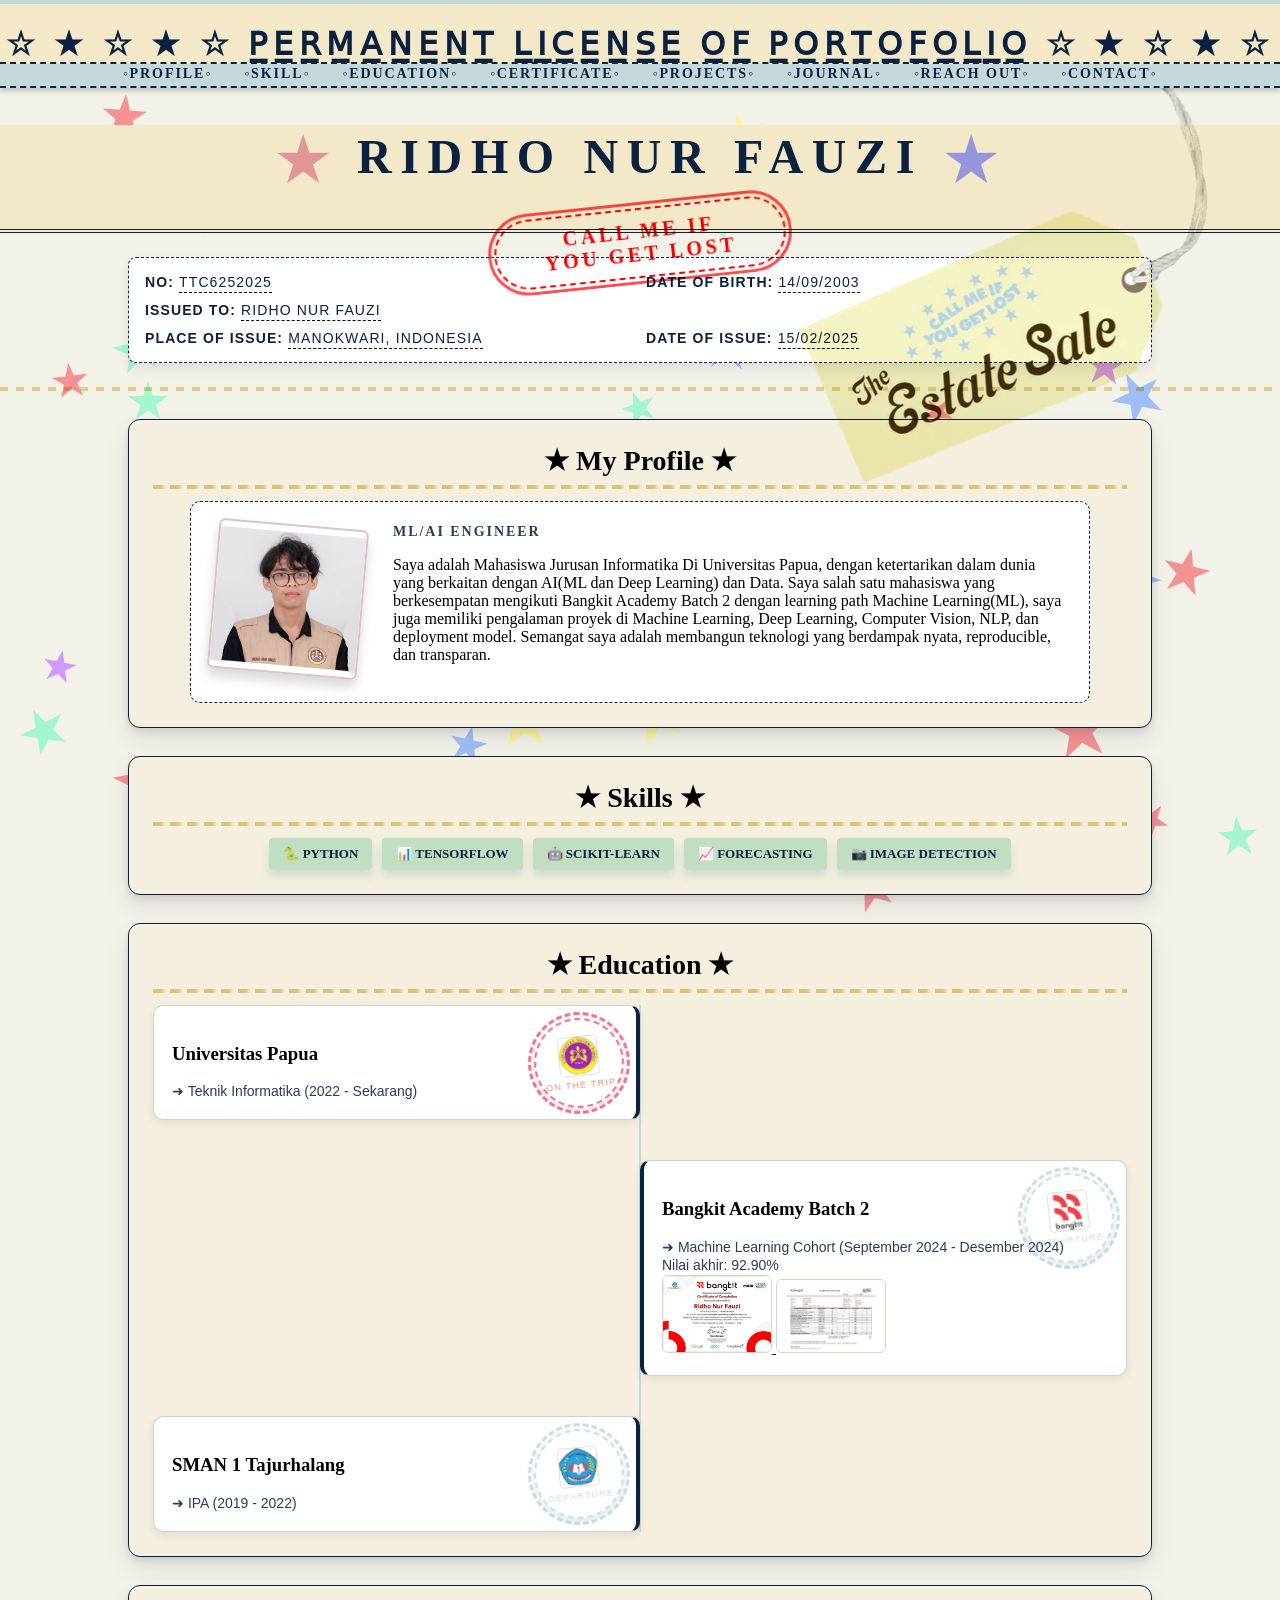
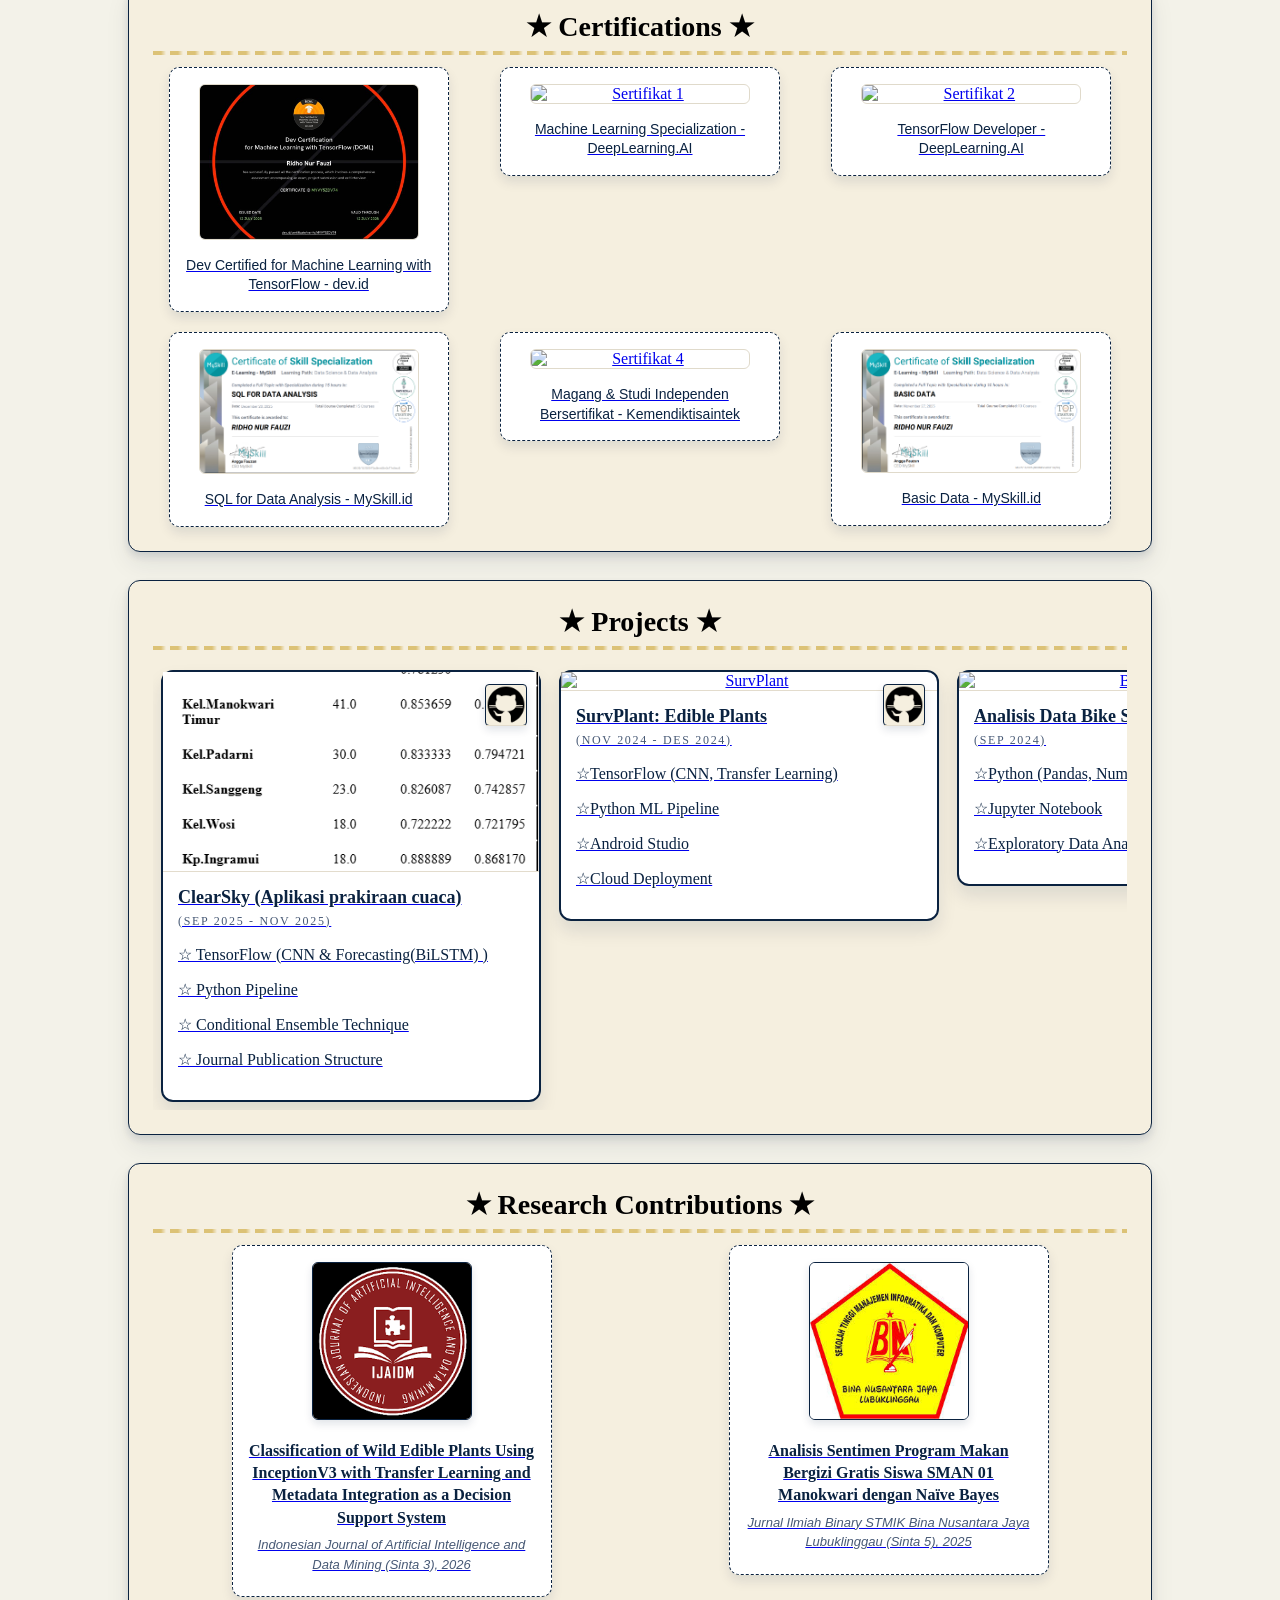
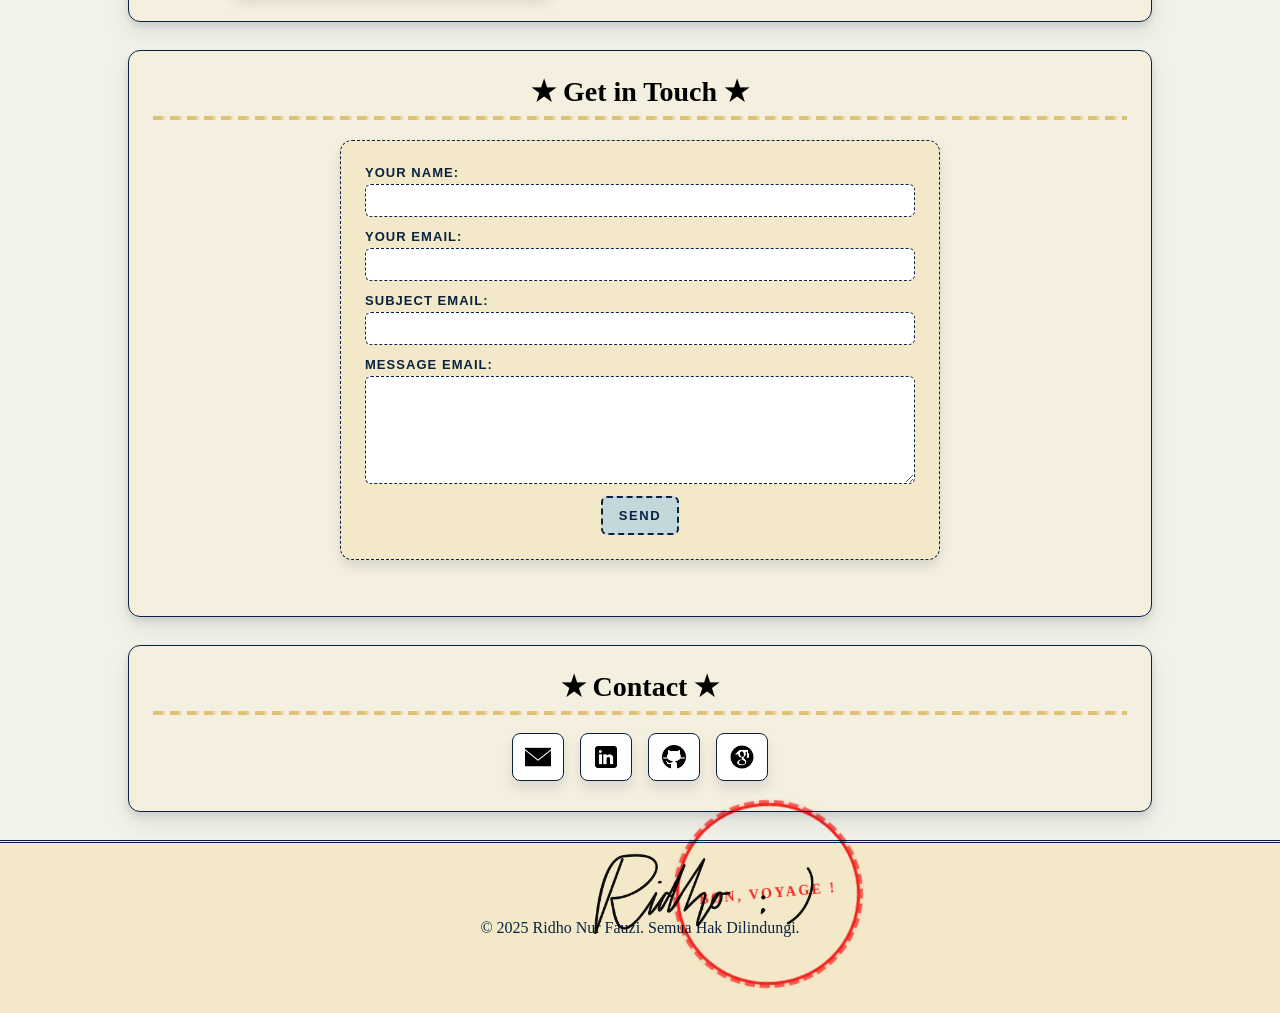
==== commit d0a9f8a3: "color contact form change" ====
--- a/index.html
+++ b/index.html
@@ -34,7 +34,7 @@
     <div class="header-container">
       <div class="header-text">
         <div class="stamp-overlay">CALL ME IF<br> YOU GET LOST</div>
-        <h1><span class="star-inline left">★</span> Portfolio Ridho Nur Fauzi  <span class="star-inline right">★</span></h1>
+        <h1><span class="star-inline left">★</span> Ridho Nur Fauzi  <span class="star-inline right">★</span></h1>
         <div class="header-foil"></div>
             <img src="logo/call-me-if-you-get-lost.png" class="tag-overlay" />
       </div>
--- a/styles.css
+++ b/styles.css
@@ -36,6 +36,11 @@
   font-family: 'Futura Extrabold';
   src: url('fonts/Futura-ExtraBold Extra Bold.ttf');
   font-weight: 400;
+}
+@font-face {
+  font-family: 'Buinton';
+  src: url('fonts/demo-buinton.otf');
+  font-weight: 700;
 }
 
 #profile,
@@ -222,7 +227,7 @@
 
 /* ====== Header ====== */
 header {
-  margin-top: -10px ;
+  margin-top: 5px ;
   background: var(--head-paper);
   color: var(--ink);
   padding: 4px 24px;
@@ -737,7 +742,7 @@
   max-width: 600px;
   margin: 32px auto;
   padding: 24px;
-  background: var(--paper);
+  background: var(--head-paper);
   border: 1.5px dashed var(--ink);
   border-radius: 12px;
   box-shadow: 0 6px 12px rgba(10,34,64,0.12);
@@ -990,9 +995,9 @@
   }
 
   .tag-overlay {
-  width: 200px;   /* perkecil ukuran di layar HP */
+  width: 180px;   /* perkecil ukuran di layar HP */
   top: 110px;       /* jarak dari atas lebih kecil */
-  right: -28px;     /* jarak dari kanan lebih kecil */
+  right: 1px;     /* jarak dari kanan lebih kecil */
   }
 
   .publications-container {
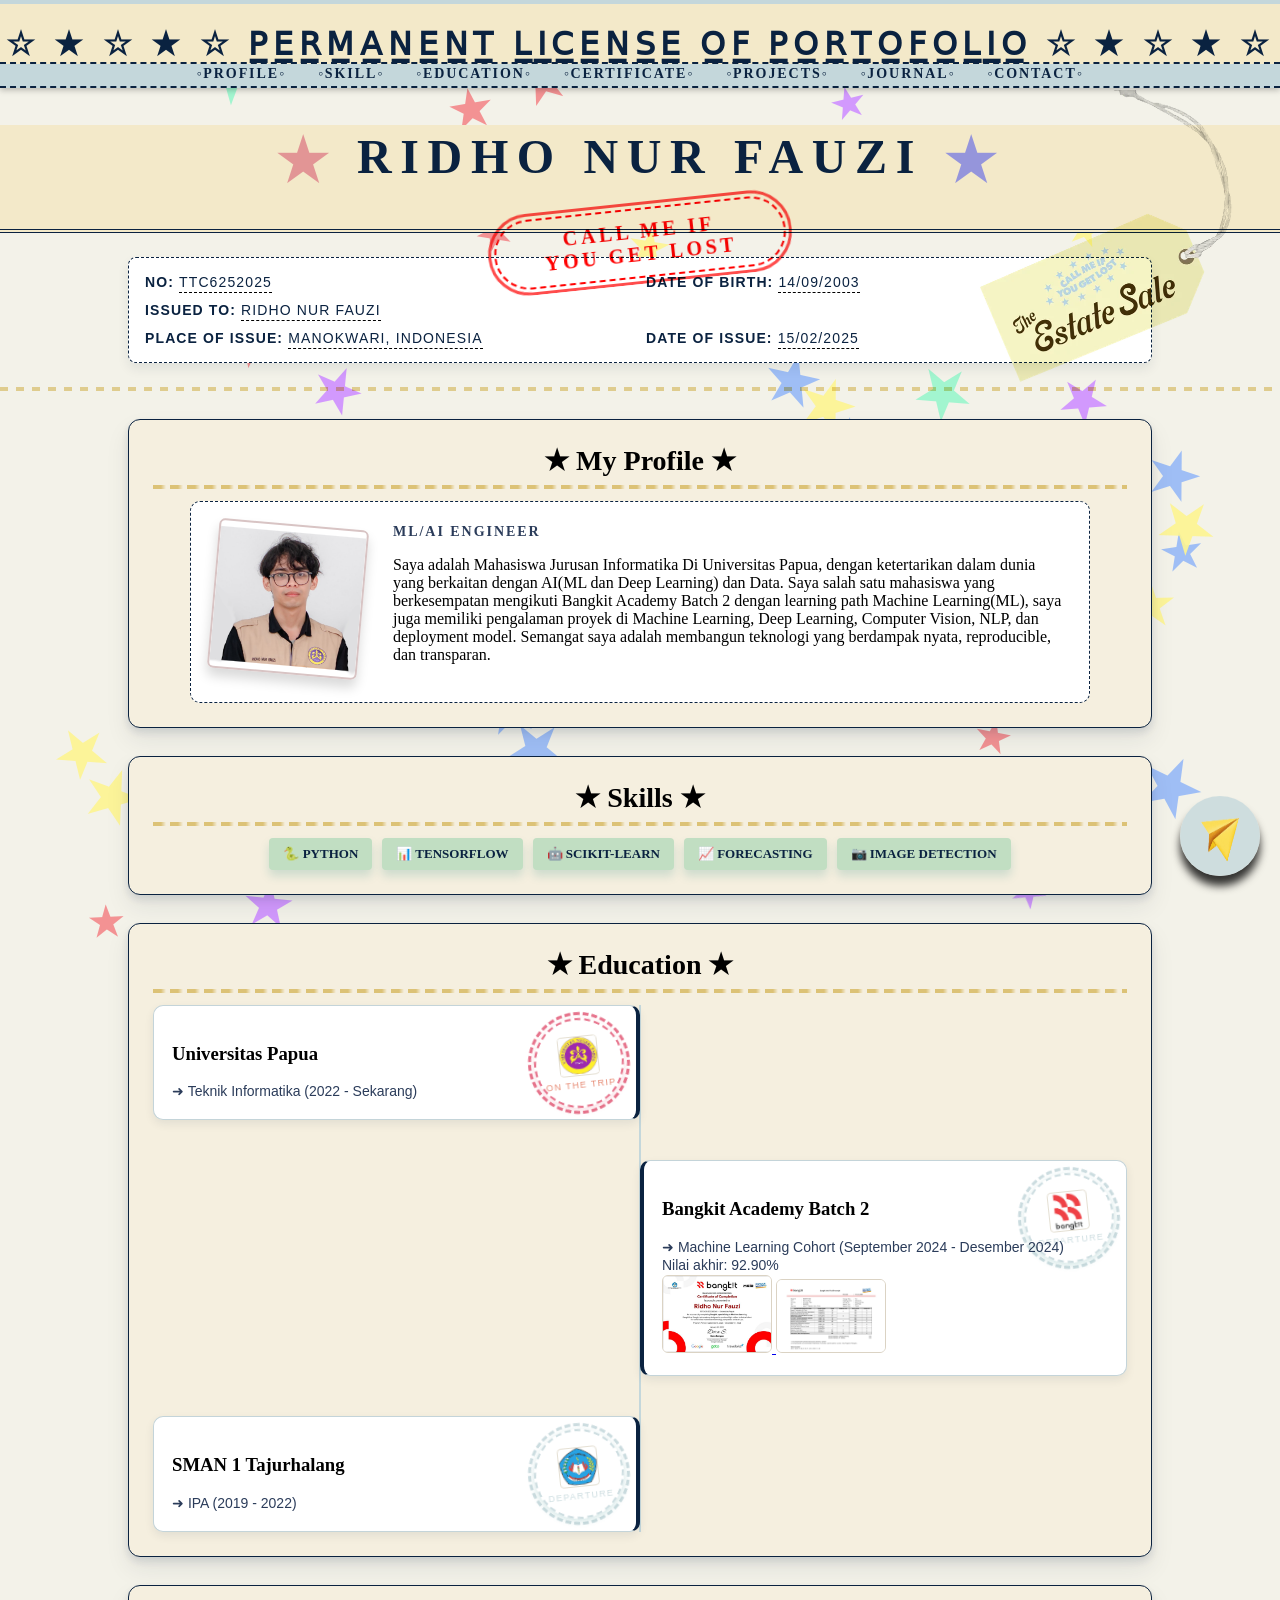
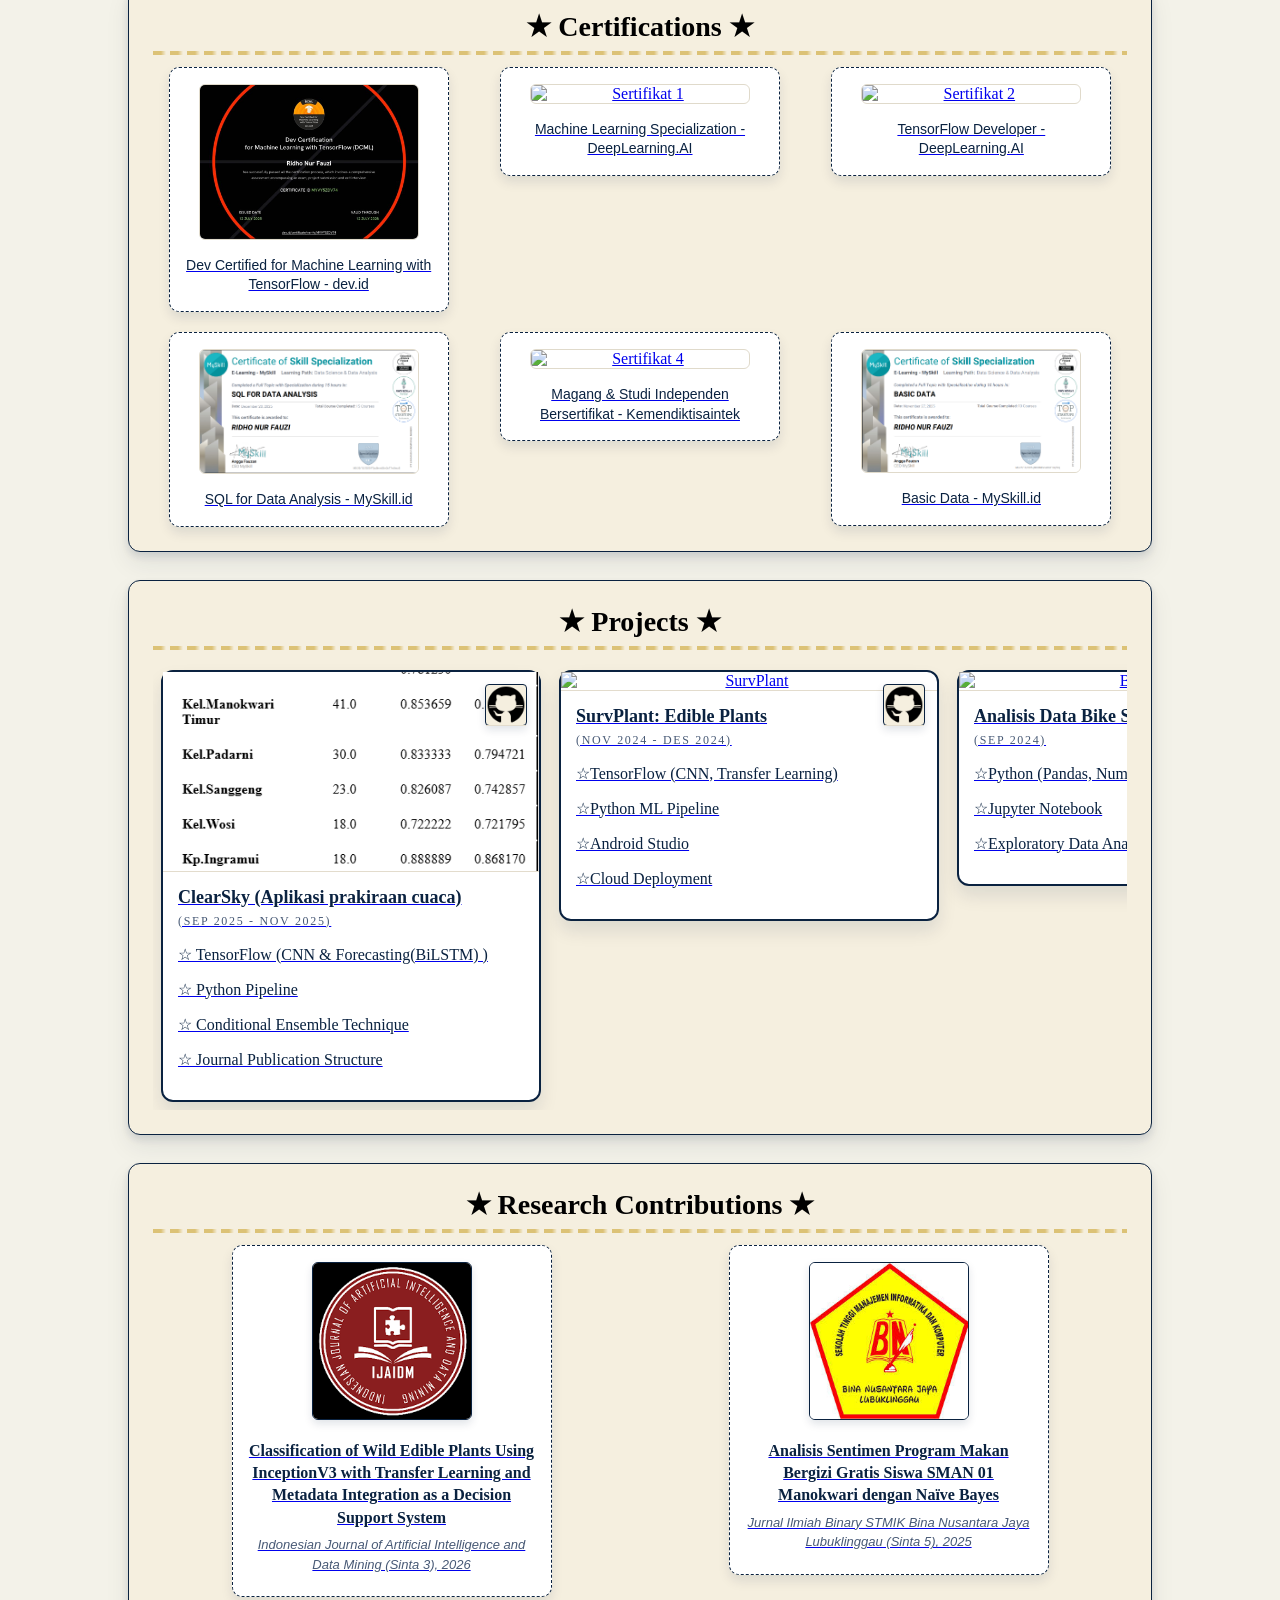
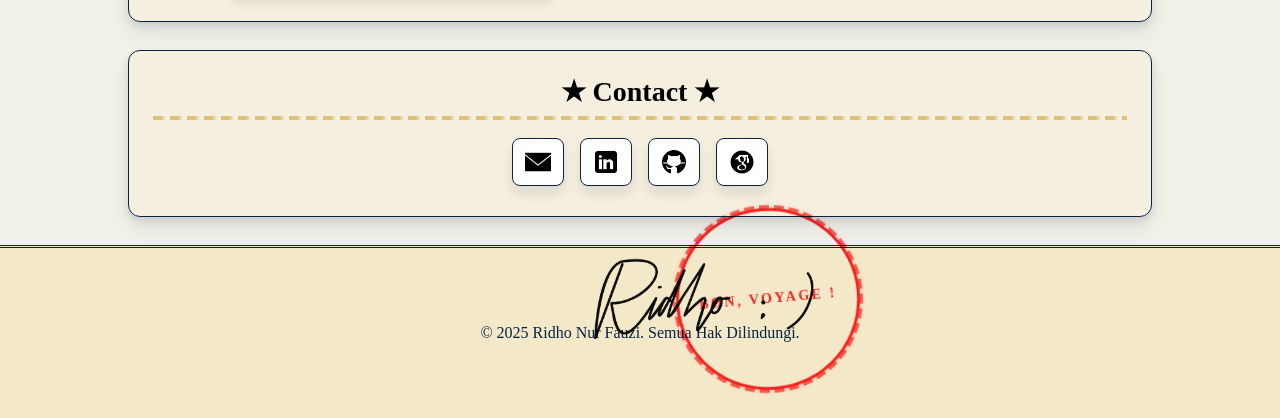
==== commit 45f15ceb: "change folder path" ====
--- a/index.html
+++ b/index.html
@@ -24,7 +24,6 @@
       <li><a href="#certifications">◦Certificate◦</a></li>
       <li><a href="#projects">◦Projects◦</a></li>
       <li><a href="#publications">◦Journal◦</a></li>
-      <li><a href="#contact-section">◦Reach Out◦</a></li>
       <li><a href="#contact">◦Contact◦</a></li>
     </ul>
 </nav>
@@ -36,7 +35,7 @@
         <div class="stamp-overlay">CALL ME IF<br> YOU GET LOST</div>
         <h1><span class="star-inline left">★</span> Ridho Nur Fauzi  <span class="star-inline right">★</span></h1>
         <div class="header-foil"></div>
-            <img src="logo/call-me-if-you-get-lost.png" class="tag-overlay" />
+            <img src="../logo/call-me-if-you-get-lost.png" class="tag-overlay" />
       </div>
     </div>
   </header>
@@ -64,7 +63,7 @@
     <h2>★ My Profile ★</h2>
     <div class="profile-container">
       <div class="profile-box">
-        <img src="profile/foto-diri1.png" alt="Foto Saya" class="profile-img" />
+        <img src="../profile/foto-diri1.png" alt="Foto Saya" class="profile-img" />
         <div class="profile-desc">
           <h3>ML/AI Engineer</h3>
           <p>Saya adalah Mahasiswa Jurusan Informatika Di Universitas Papua, dengan ketertarikan dalam dunia yang berkaitan dengan AI(ML dan Deep Learning) dan Data. Saya salah satu mahasiswa yang berkesempatan mengikuti Bangkit Academy Batch 2 dengan learning path Machine Learning(ML), saya juga memiliki pengalaman proyek di Machine Learning, Deep Learning, Computer Vision, NLP, dan deployment model. Semangat saya adalah membangun teknologi yang berdampak nyata, reproducible, dan transparan.</p>
@@ -97,7 +96,7 @@
           <p>➜ Teknik Informatika (2022 - Sekarang)</p>
         </div>
         <div class="edu-stamp onroad">
-          <img src="edu/unipa.png" alt="Logo Universitas Papua" class="edu-logo" />
+          <img src="../edu/unipa.png" alt="Logo Universitas Papua" class="edu-logo" />
           <span class="edu-status">ON THE TRIP</span>
         </div>
       </div>
@@ -108,15 +107,15 @@
           <h3>Bangkit Academy Batch 2</h3>
           <p>➜ Machine Learning Cohort (September 2024 - Desember 2024)</p>
           <p>Nilai akhir: 92.90%</p>    
-          <a href="edu/bangkit-cert.png" target="_blank">
-            <img src="edu/bangkit-cert.png" alt="Transkrip Nilai Bangkit" class="transcript-img" />
+          <a href="../edu/bangkit-cert.png" target="_blank">
+            <img src="../edu/bangkit-cert.png" alt="Transkrip Nilai Bangkit" class="transcript-img" />
           </a>
-          <a href="edu/transkrip.png" target="_blank">
-            <img src="edu/transkrip.png" alt="Transkrip Nilai Bangkit" class="transcript-img" />
+          <a href="../edu/transkrip.png" target="_blank">
+            <img src="../edu/transkrip.png" alt="Transkrip Nilai Bangkit" class="transcript-img" />
           </a>
         </div>
         <div class="edu-stamp success">
-          <img src="edu/bangkit.png" alt="Logo Bangkit" class="edu-logo" />
+          <img src="../edu/bangkit.png" alt="Logo Bangkit" class="edu-logo" />
           <span class="edu-status">Departure</span>
         </div>
       </div>
@@ -128,7 +127,7 @@
           <p>➜ IPA (2019 - 2022)</p>
         </div>
         <div class="edu-stamp success">
-          <img src="edu/sman.png" alt="Logo SMAN 1 Tajurhalang" class="edu-logo" />
+          <img src="../edu/sman.png" alt="Logo SMAN 1 Tajurhalang" class="edu-logo" />
           <span class="edu-status">Departure</span>
         </div>
       </div>
@@ -141,27 +140,27 @@
     <h2>★ Certifications ★</h2>
     <div class="certifications-container">    
       <a href="https://dev.id/certificate/verify/MYVY5ZDV74" target="_blank" class="cert-item">
-        <img src="cert/Dev Certified for Machine Learning with TensorFlow.png" alt="Sertifikat 1" class="cert-img" />
+        <img src="../cert/Dev Certified for Machine Learning with TensorFlow.png" alt="Sertifikat 1" class="cert-img" />
         <p>Dev Certified for Machine Learning with TensorFlow - dev.id</p>
       </a>
       <a href="https://www.coursera.org/account/accomplishments/specialization/3HQBRW71SN2I" target="_blank" class="cert-item">
-        <img src="cert/MachineLearningSpecalization.png" alt="Sertifikat 1" class="cert-img" />
+        <img src="../cert/MachineLearningSpecalization.png" alt="Sertifikat 1" class="cert-img" />
         <p>Machine Learning Specialization - DeepLearning.AI </p>
       </a>
       <a href="https://www.coursera.org/account/accomplishments/specialization/1AE77GB3OM6A" target="_blank" class="cert-item">
-        <img src="cert/TensorFlow Developer.png" alt="Sertifikat 2" class="cert-img" />
+        <img src="../cert/TensorFlow Developer.png" alt="Sertifikat 2" class="cert-img" />
         <p>TensorFlow Developer - DeepLearning.AI </p>
       </a>
       <a href="https://storage.googleapis.com/myskill-v2-certificates/topic-DDujKITvy3VJuXrhC2ou/DYHycKrYIKaCK1qhmBsuQ67BT082-FTyuBmn6EmQvT7mXeut5.pdf" target="_blank" class="cert-item">
-        <img src="cert/sql-cert.png" alt="Sertifikat 3" class="cert-img" />
+        <img src="../cert/sql-cert.png" alt="Sertifikat 3" class="cert-img" />
         <p>SQL for Data Analysis - MySkill.id</p>
       </a>
-      <a href="cert/MSIB-Kepesertaan.png" target="_blank" class="cert-item">
-        <img src="cert/MSIB-Kepesertaan.png" alt="Sertifikat 4" class="cert-img" />
+      <a href="../cert/MSIB-Kepesertaan.png" target="_blank" class="cert-item">
+        <img src="../cert/MSIB-Kepesertaan.png" alt="Sertifikat 4" class="cert-img" />
         <p>Magang & Studi Independen Bersertifikat - Kemendiktisaintek</p>
       </a>      
       <a href="https://storage.googleapis.com/myskill-v2-certificates/topic-PDDPBK4W7Z3skoQ70VQH/DYHycKrYIKaCK1qhmBsuQ67BT082-j6DOEN8VxeOGY1dqtfVq.pdf" target="_blank" class="cert-item">
-        <img src="cert/basic-data.png" alt="Sertifikat 5" class="cert-img" />
+        <img src="../cert/basic-data.png" alt="Sertifikat 5" class="cert-img" />
         <p>Basic Data - MySkill.id</p>
       </a>
     </div>
@@ -175,7 +174,7 @@
 
       <a href="https://github.com/ClearSky-Tak" target="_blank" class="project-link">
         <div class="project">
-          <img src="project/ClearSky.png" alt="ClearSky" />
+          <img src="../project/ClearSky.png" alt="ClearSky" />
           <div class="project-details">
             <h3>ClearSky (Aplikasi prakiraan cuaca)</h3>
             <p class="p1">(Sep 2025 - Nov 2025)</p>
@@ -189,14 +188,14 @@
 
           </div>
           <div class="github-icon">
-            <img src="logo/icons8-github-50.png" alt="GitHub" />
+            <img src="../logo/icons8-github-50.png" alt="GitHub" />
           </div>
         </div>
       </a>
 
       <a href="https://github.com/RamziAhmar/SurvPlant/tree/model-ml" target="_blank" class="project-link">
         <div class="project">
-          <img src="project/SurvPlants.png" alt="SurvPlant" />
+          <img src="../project/SurvPlants.png" alt="SurvPlant" />
           <div class="project-details">
             <h3>SurvPlant: Edible Plants</h3>
             <p class="p1">(Nov 2024 - Des 2024)</p>
@@ -209,7 +208,7 @@
             SurvPlant adalah proyek Capstone Bangkit untuk mengenali tanaman yang dapat dimakan di alam liar dengan model CNN berbasis TensorFlow.
           </div>
           <div class="github-icon">
-            <img src="logo/icons8-github-50.png" alt="GitHub" />
+            <img src="../logo/icons8-github-50.png" alt="GitHub" />
           </div>
         </div>
       </a>
@@ -217,7 +216,7 @@
       <!-- Project 2 -->
       <a href="https://github.com/MedCorvus/Analisis-Data-Bike-Share-Dataset" target="_blank" class="project-link">
         <div class="project">
-          <img src="project/DataBike.png" alt="Bike Share" />
+          <img src="../project/DataBike.png" alt="Bike Share" />
           <div class="project-details">
             <h3>Analisis Data Bike Share</h3>
             <p class="p1">(Sep 2024)</p>
@@ -229,14 +228,14 @@
             Analisis pola penggunaan layanan bike-sharing untuk menemukan tren dan faktor yang memengaruhi permintaan.
           </div>
           <div class="github-icon">
-            <img src="logo/icons8-github-50.png" alt="GitHub" />
+            <img src="../logo/icons8-github-50.png" alt="GitHub" />
           </div>
         </div>
       </a>
 
       <a href="https://github.com/RidhoNurFauzi/Heart-Disease" target="_blank" class="project-link">
         <div class="project">
-          <img src="project/Heart.png" alt="Heart-Disease" />
+          <img src="../project/Heart.png" alt="Heart-Disease" />
           <div class="project-details">
             <h3>Heart Diseases Detection</h3>
             <p class="p1">(Okt 2024)</p>
@@ -249,7 +248,7 @@
             Proyek ini dibuat untuk mendeteksi penyakit jantung menggunakan pendekatan berbagai algoritma Machine Learning dan Neural Network Sederhana, Seabgai perbandingan hasil akhir.
           </div>
           <div class="github-icon">
-            <img src="logo/icons8-github-50.png" alt="GitHub" />
+            <img src="../logo/icons8-github-50.png" alt="GitHub" />
           </div>
         </div>
       </a>
@@ -257,7 +256,7 @@
       <!-- Project 3 -->
       <a href="https://github.com/MedCorvus/advance-Keylogger" target="_blank" class="project-link">
         <div class="project">
-          <img src="project/Keylogger.png" alt="Keylogger" />
+          <img src="../project/Keylogger.png" alt="Keylogger" />
           <div class="project-details">
             <h3>Keylogger Project</h3>
             <p class="p1">(Mei 2024 - Jun 2024)</p>
@@ -269,7 +268,7 @@
             Implementasi keylogger untuk memahami konsep cybersecurity, penetration testing, dan monitoring input keyboard.
           </div>
           <div class="github-icon">
-            <img src="logo/icons8-github-50.png" alt="GitHub" />
+            <img src="../logo/icons8-github-50.png" alt="GitHub" />
           </div>
         </div>
       </a>
@@ -282,71 +281,33 @@
   <h2>★ Research Contributions ★</h2>
   <div class="publications-container">
     <a href="https://ejournal.uin-suska.ac.id/index.php/IJAIDM/article/view/39091" target="_blank" class="pub-item">
-      <img src="logo/ijaidm.png" class="logo-pub-img" />
+      <img src="../logo/ijaidm.png" class="logo-pub-img" />
       <p><strong>Classification of Wild Edible Plants Using InceptionV3 with Transfer Learning and Metadata Integration as a Decision Support System</strong></p>
       <p><em>Indonesian Journal of Artificial Intelligence and Data Mining (Sinta 3), 2026</em></p>
     </a>
     <a href="https://e-journal.stmik-bnj.ac.id/index.php/jb/article/view/161" target="_blank" class="pub-item">
-      <img src="logo/stmik bnj.jpg" class="logo-pub-img" />
+      <img src="../logo/stmik bnj.jpg" class="logo-pub-img" />
       <p><strong>Analisis Sentimen Program Makan Bergizi Gratis Siswa SMAN 01 Manokwari dengan Naïve Bayes</strong></p>
       <p><em>Jurnal Ilmiah Binary STMIK Bina Nusantara Jaya Lubuklinggau (Sinta 5), 2025</em></p>
     </a>
   </div>
 </section>
-
-
-<section id="contact-section">
-  <h2>★ Get in Touch ★</h2>
-  <form id="contact-form" action="https://formspree.io/f/mvzpzjzk" method="POST">
-    
-    <div class="form-group">
-      <label for="name">Your Name:</label>
-      <input type="text" id="name" name="name" autocomplete="name" required>
-    </div>
-
-    <div class="form-group">
-      <label for="email">Your Email:</label>
-      <input type="email" id="email" name="email" autocomplete="email" required>
-    </div>
-
-    <div class="form-group">
-      <label for="subject">Subject Email:</label>
-      <input type="text" id="subject" name="subject" required>
-    </div>
-
-    <div class="form-group">
-      <label for="message">Message Email:</label>
-      <textarea id="message" name="message" rows="6" required></textarea>
-    </div>
-
-    <div class="form-buttons">
-      <button type="submit">Send</button>
-    </div>
-  </form>
-
-  <!-- Tempat pesan sukses/gagal -->
-  <p id="form-status" style="text-align:center; margin-top:12px; font-family:'Libre Franklin',sans-serif; font-size:13px;"></p>
-</section>
-
-
-
-
 
   <!-- === Contact Section === -->
   <section id="contact">
     <h2>★ Contact ★ </h2>
     <div class="contact-container">
       <a href="mailto:ridho.nurfauzi321@gmail.com" target="_blank" class="contact-item">
-        <img src="logo/icons8-email-50.png" alt="Email" />
+        <img src="../logo/icons8-email-50.png" alt="Email" />
       </a>
       <a href="https://www.linkedin.com/in/ridhonurfauzi" target="_blank" class="contact-item">
-        <img src="logo/icons8-linkedin-50.png" alt="LinkedIn" />
+        <img src="../logo/icons8-linkedin-50.png" alt="LinkedIn" />
       </a>
       <a href="https://github.com/RidhoNurFauzi" target="_blank" class="contact-item">
-        <img src="logo/icons8-github-50.png" alt="GitHub" />
+        <img src="../logo/icons8-github-50.png" alt="GitHub" />
       </a>
       <a href="https://scholar.google.com/citations?user=gajzMOAAAAAJ&hl=id" target="_blank" class="contact-item">
-        <img src="logo/icons8-google-scholar-50.png" alt="GitHub" />
+        <img src="../logo/icons8-google-scholar-50.png" alt="GitHub" />
       </a>
     </div>
   </section>
@@ -358,12 +319,17 @@
     <div class="stamp-overlay-approved" id="stamp">BON, VOYAGE !</div>
     <p class="footer-signature">&copy; 2025 Ridho Nur Fauzi. Semua Hak Dilindungi.</p>
     <div class="footer-signature">
-    <img src="profile/signature.png" alt="Tanda Tangan Ridho" class="signature-img" />
+    <img src="../profile/signature.png" alt="Tanda Tangan Ridho" class="signature-img" />
   </div>
   </footer>
 
+    <a href="contact.html" class="email-float">
+  <img src="../logo/paper-plane.png" alt="Email" />
+</a>
 
   <!-- Script -->
   <script src="scripts.js"></script>
+
+
 </body>
 </html>
--- a/styles.css
+++ b/styles.css
@@ -980,13 +980,35 @@
 
 .tag-overlay {
   position: absolute;
-  top: 10px;
+  top: 90px;
   right: 10px;
-  width: 520px; 
+  width: 320px; 
   mix-blend-mode: multiply;
   z-index: 2;
   pointer-events: none;
 }
+
+
+.email-float {
+  position: fixed;
+  bottom: 20px;   /* jarak dari bawah */
+  right: 20px;    /* jarak dari kanan */
+  z-index: 999;   /* selalu di atas elemen lain */
+}
+
+.email-float img {
+  width: 80px;    /* ukuran icon */
+  height: 80px;
+  background-color: #c4d7dbc4;
+  border-radius: 50%;       /* bulat */
+  box-shadow: 0 10px 8px rgba(0, 0, 0, 0.788);
+  transition: transform 0.3s ease;
+}
+
+.email-float img:hover {
+  transform: scale(1.1);    /* efek zoom saat hover */
+}
+
 
 /* ====== Responsive untuk layar HP (≤480px) ====== */
 @media (max-width: 480px) {
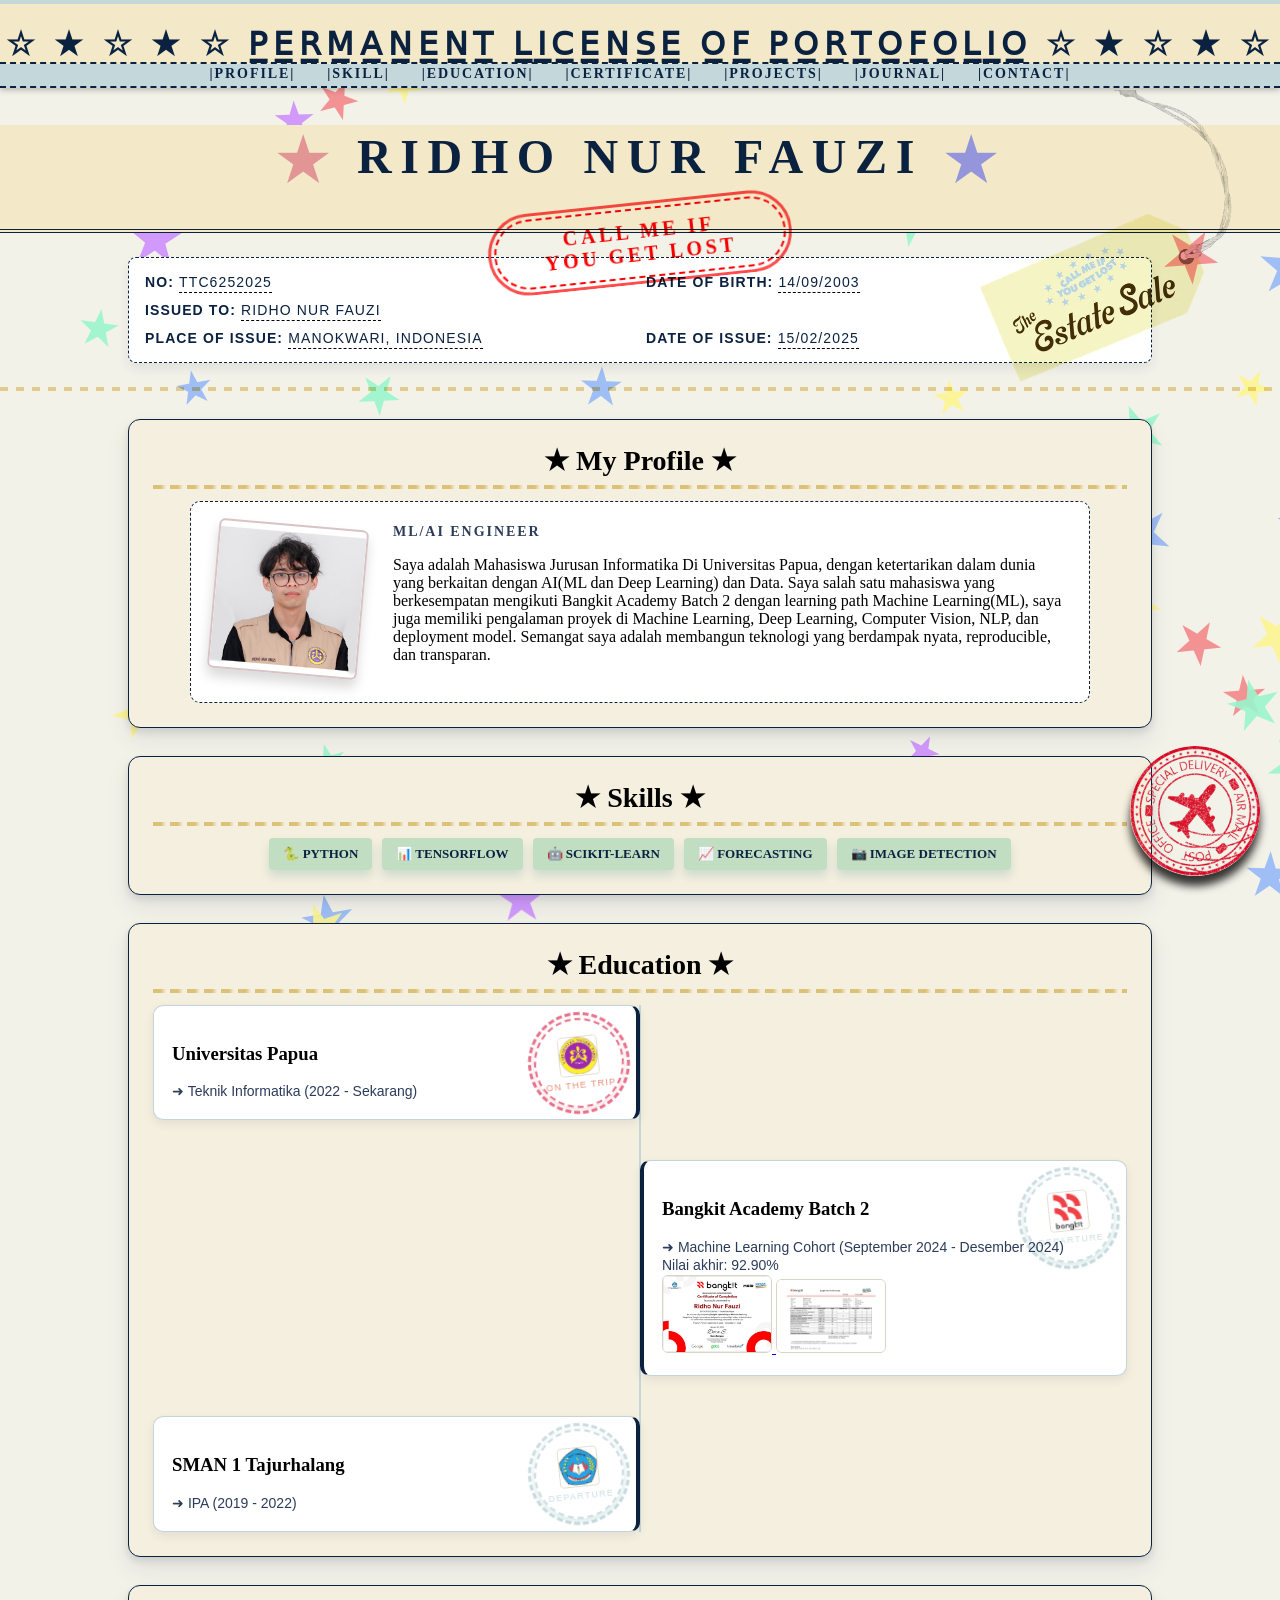
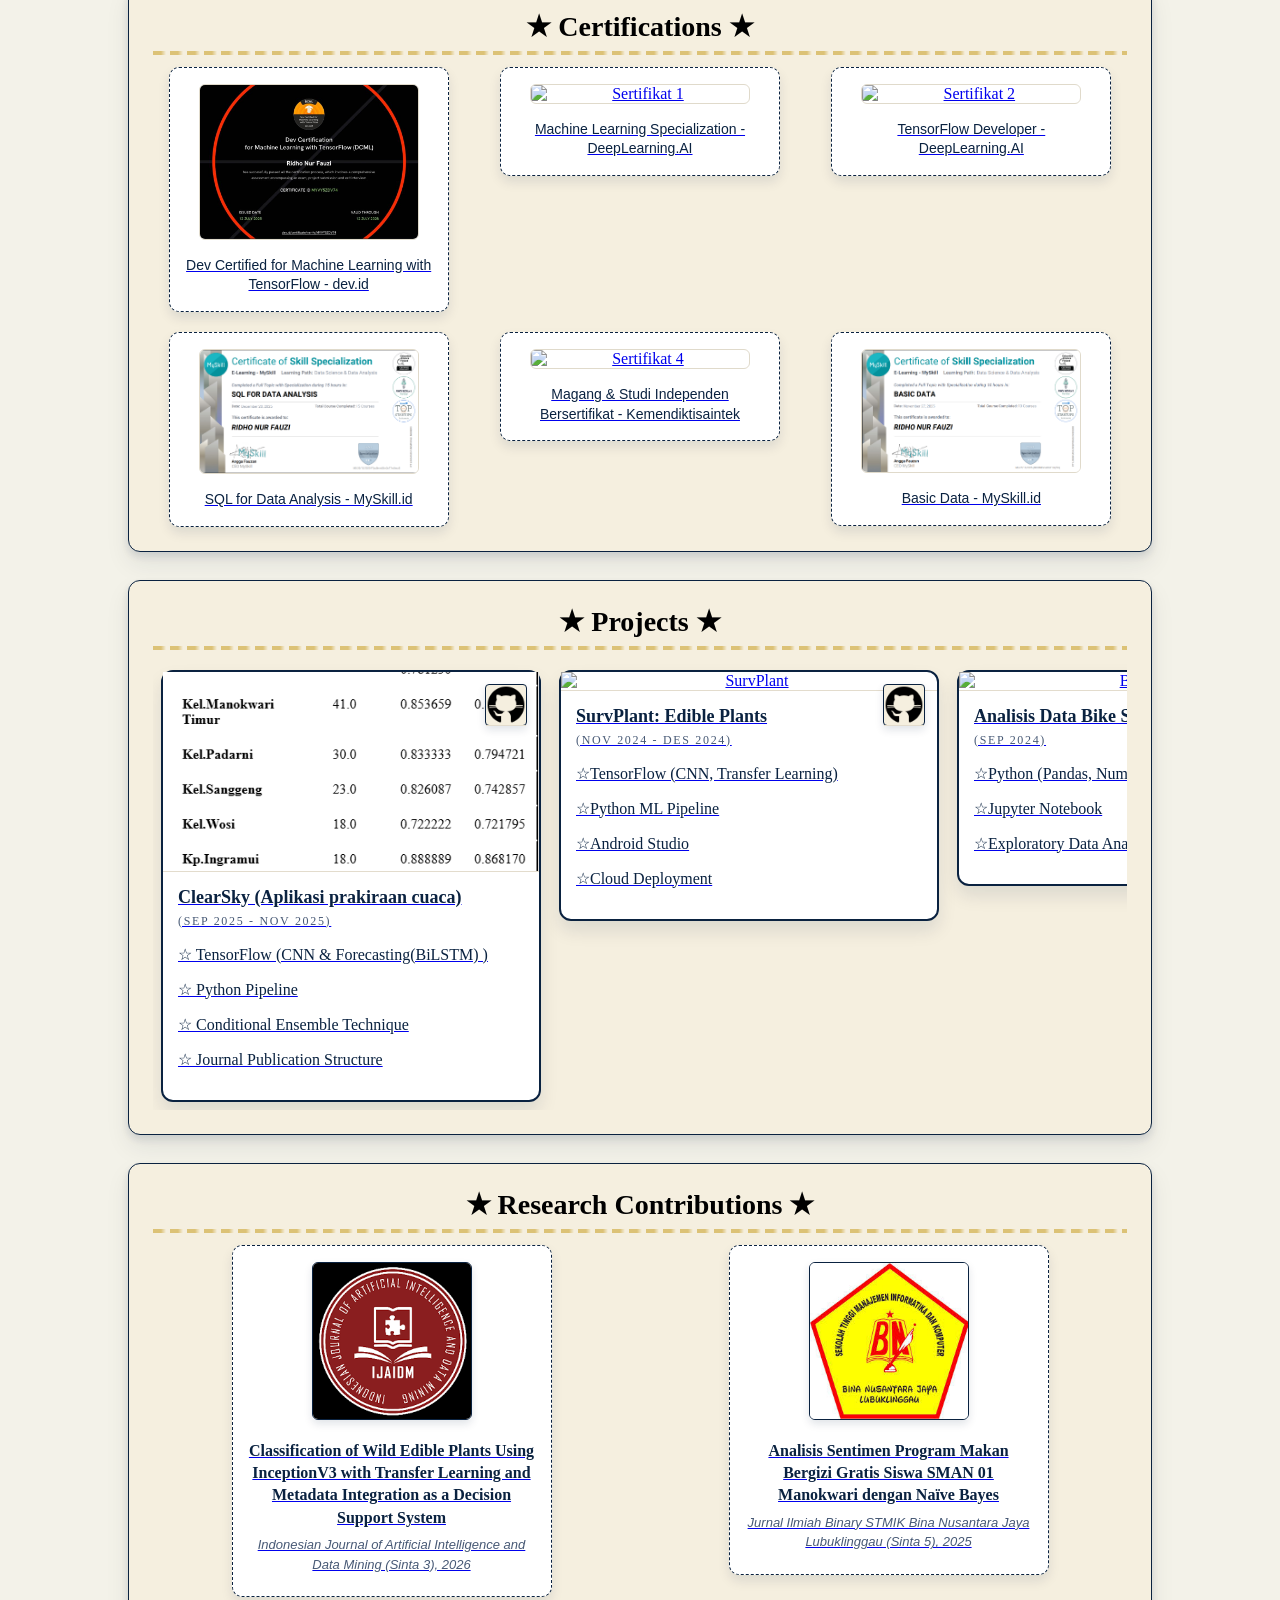
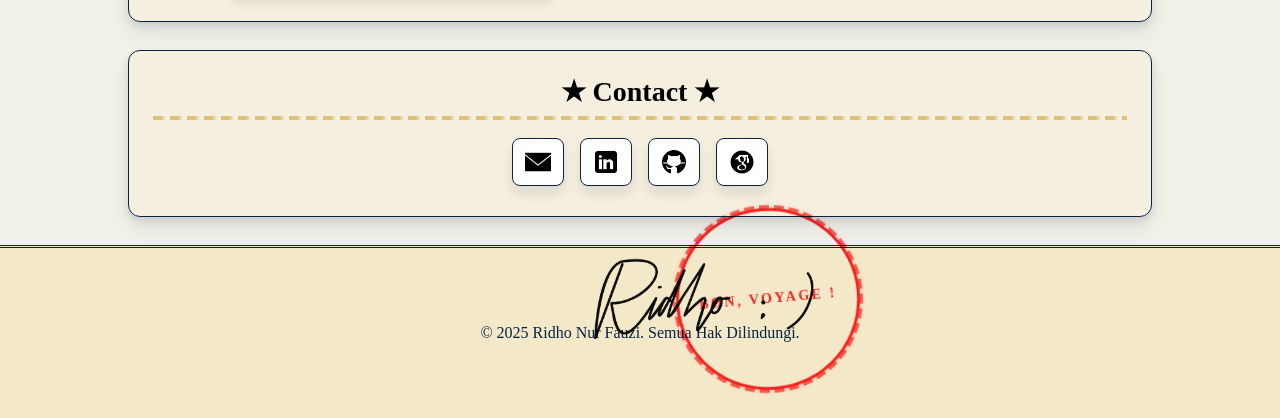
==== commit bc044a65: "image logo" ====
--- a/index.html
+++ b/index.html
@@ -18,13 +18,13 @@
 
   <!-- Navbar -->
     <ul>
-      <li><a href="#profile">◦Profile◦</a></li>
-      <li><a href="#skills">◦Skill◦</a></li>
-      <li><a href="#education">◦Education◦</a></li>
-      <li><a href="#certifications">◦Certificate◦</a></li>
-      <li><a href="#projects">◦Projects◦</a></li>
-      <li><a href="#publications">◦Journal◦</a></li>
-      <li><a href="#contact">◦Contact◦</a></li>
+      <li><a href="#profile">|Profile|</a></li>
+      <li><a href="#skills">|Skill|</a></li>
+      <li><a href="#education">|Education|</a></li>
+      <li><a href="#certifications">|Certificate|</a></li>
+      <li><a href="#projects">|Projects|</a></li>
+      <li><a href="#publications">|Journal|</a></li>
+      <li><a href="#contact">|Contact|</a></li>
     </ul>
 </nav>
 
@@ -324,7 +324,7 @@
   </footer>
 
     <a href="contact.html" class="email-float">
-  <img src="../logo/paper-plane.png" alt="Email" />
+  <img src="../logo/air-mail.png" alt="Email" />
 </a>
 
   <!-- Script -->
--- a/styles.css
+++ b/styles.css
@@ -951,7 +951,7 @@
   text-transform: uppercase;
   letter-spacing: 0.18em;
   color: rgb(255, 0, 0);
-
+  mix-blend-mode: multiply;
   border: 3px solid rgb(255, 0, 0);
   border-radius: 999px;
   background: rgba(255, 255, 255, 0.1);
@@ -966,6 +966,7 @@
 .stamp-overlay-approved::before {
   content: '';
   position: absolute;
+  mix-blend-mode: multiply;
   inset: -6px;
   border: 5px dashed rgba(255, 0, 0, 0.7);
   border-radius: 999px;
@@ -997,18 +998,17 @@
 }
 
 .email-float img {
-  width: 80px;    /* ukuran icon */
-  height: 80px;
-  background-color: #c4d7dbc4;
-  border-radius: 50%;       /* bulat */
+  width: 130px;   /* lebih besar di desktop */
+  height: 130px;
+  background-color: #c4d7db00;
+  border-radius: 50%;
   box-shadow: 0 10px 8px rgba(0, 0, 0, 0.788);
   transition: transform 0.3s ease;
 }
 
 .email-float img:hover {
-  transform: scale(1.1);    /* efek zoom saat hover */
-}
-
+  transform: scale(1.1);
+}
 
 /* ====== Responsive untuk layar HP (≤480px) ====== */
 @media (max-width: 480px) {
@@ -1156,7 +1156,10 @@
 
   /* Projects */
   .project {
-    width: 100%;
+    flex: 0 0 auto;       /* jangan dipaksa mengecil */
+    min-width: 280px;     /* batas minimal lebar */
+    width: 90%;           /* tetap proporsional */
+    margin: 0 auto;       /* biar rata tengah */
   }
 
   .project h3 {
@@ -1258,5 +1261,9 @@
   position: relative;      /* biar stamp bisa absolute di atasnya */
   z-index: 1;              /* signature di bawah stamp */
 }
-
-}
+  .email-float img {
+    width: 90px;   /* lebih kecil di HP */
+    height: 90px;
+  }
+
+}
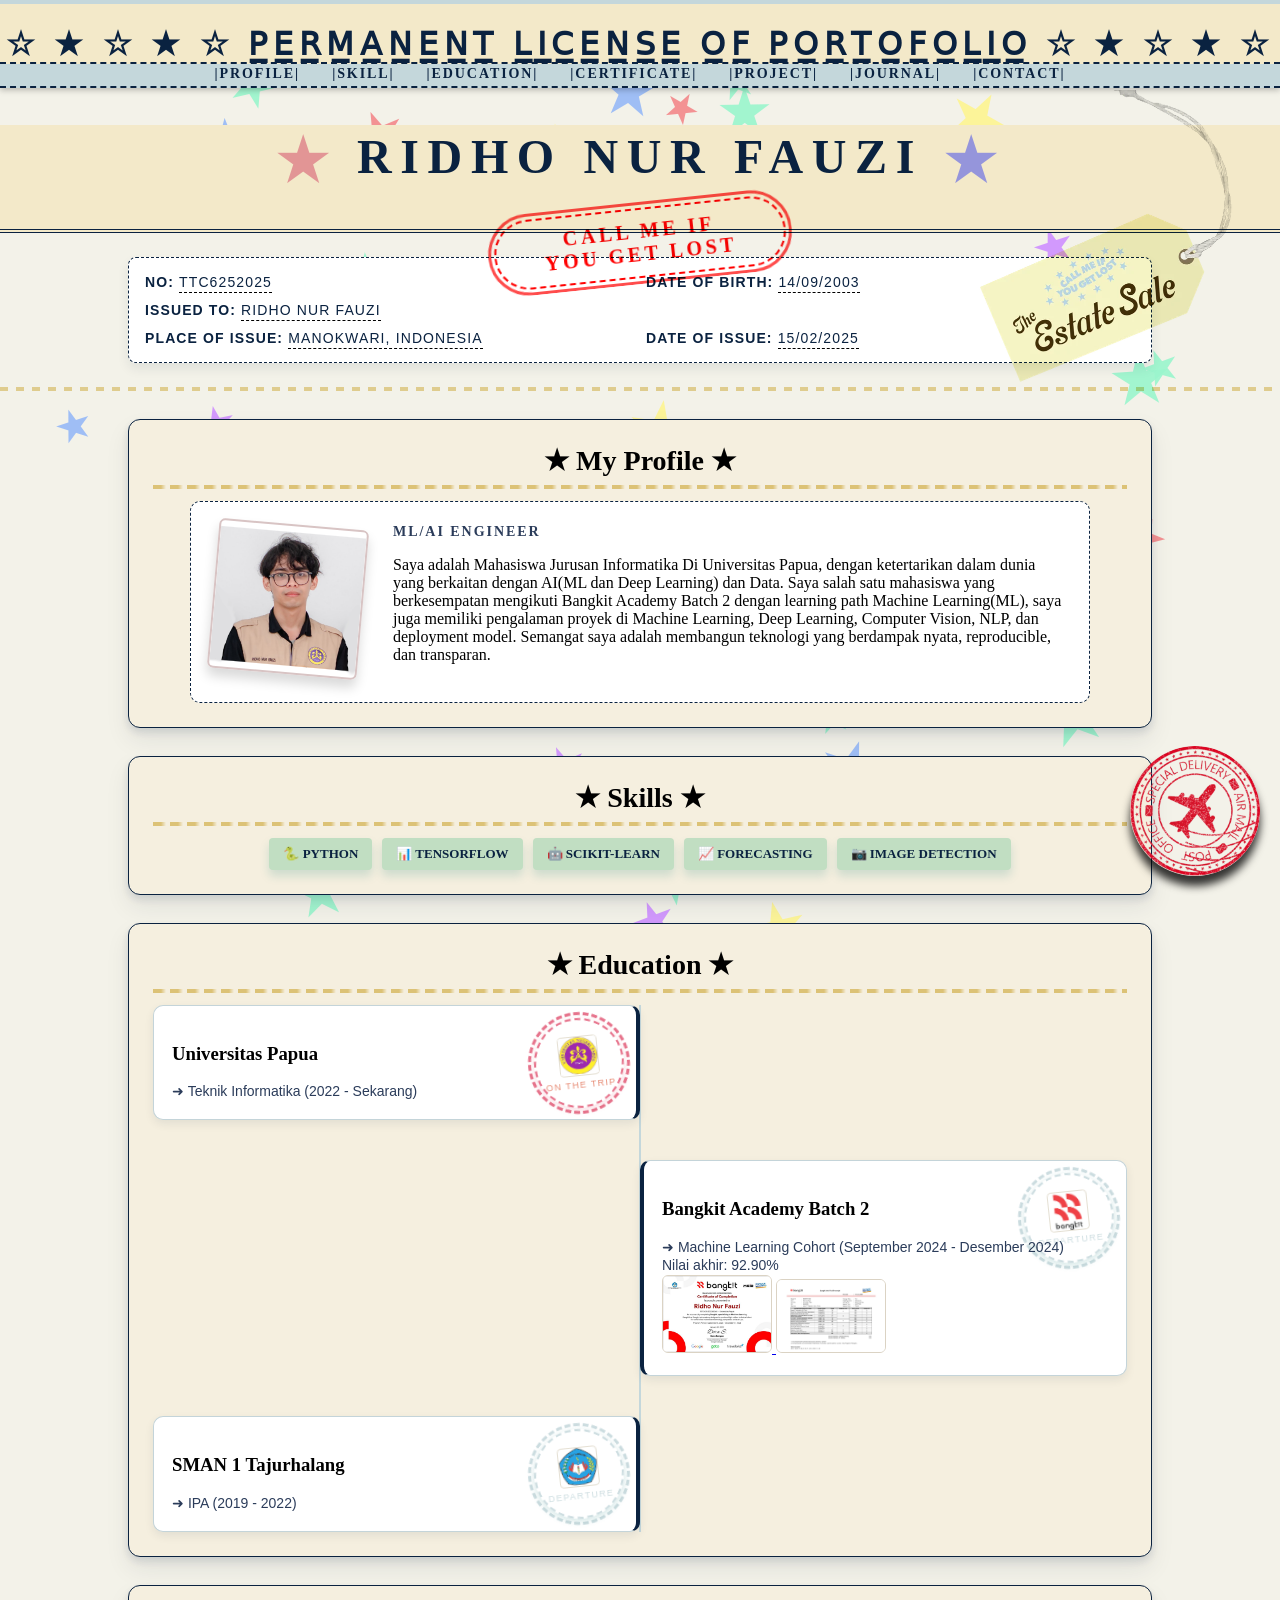
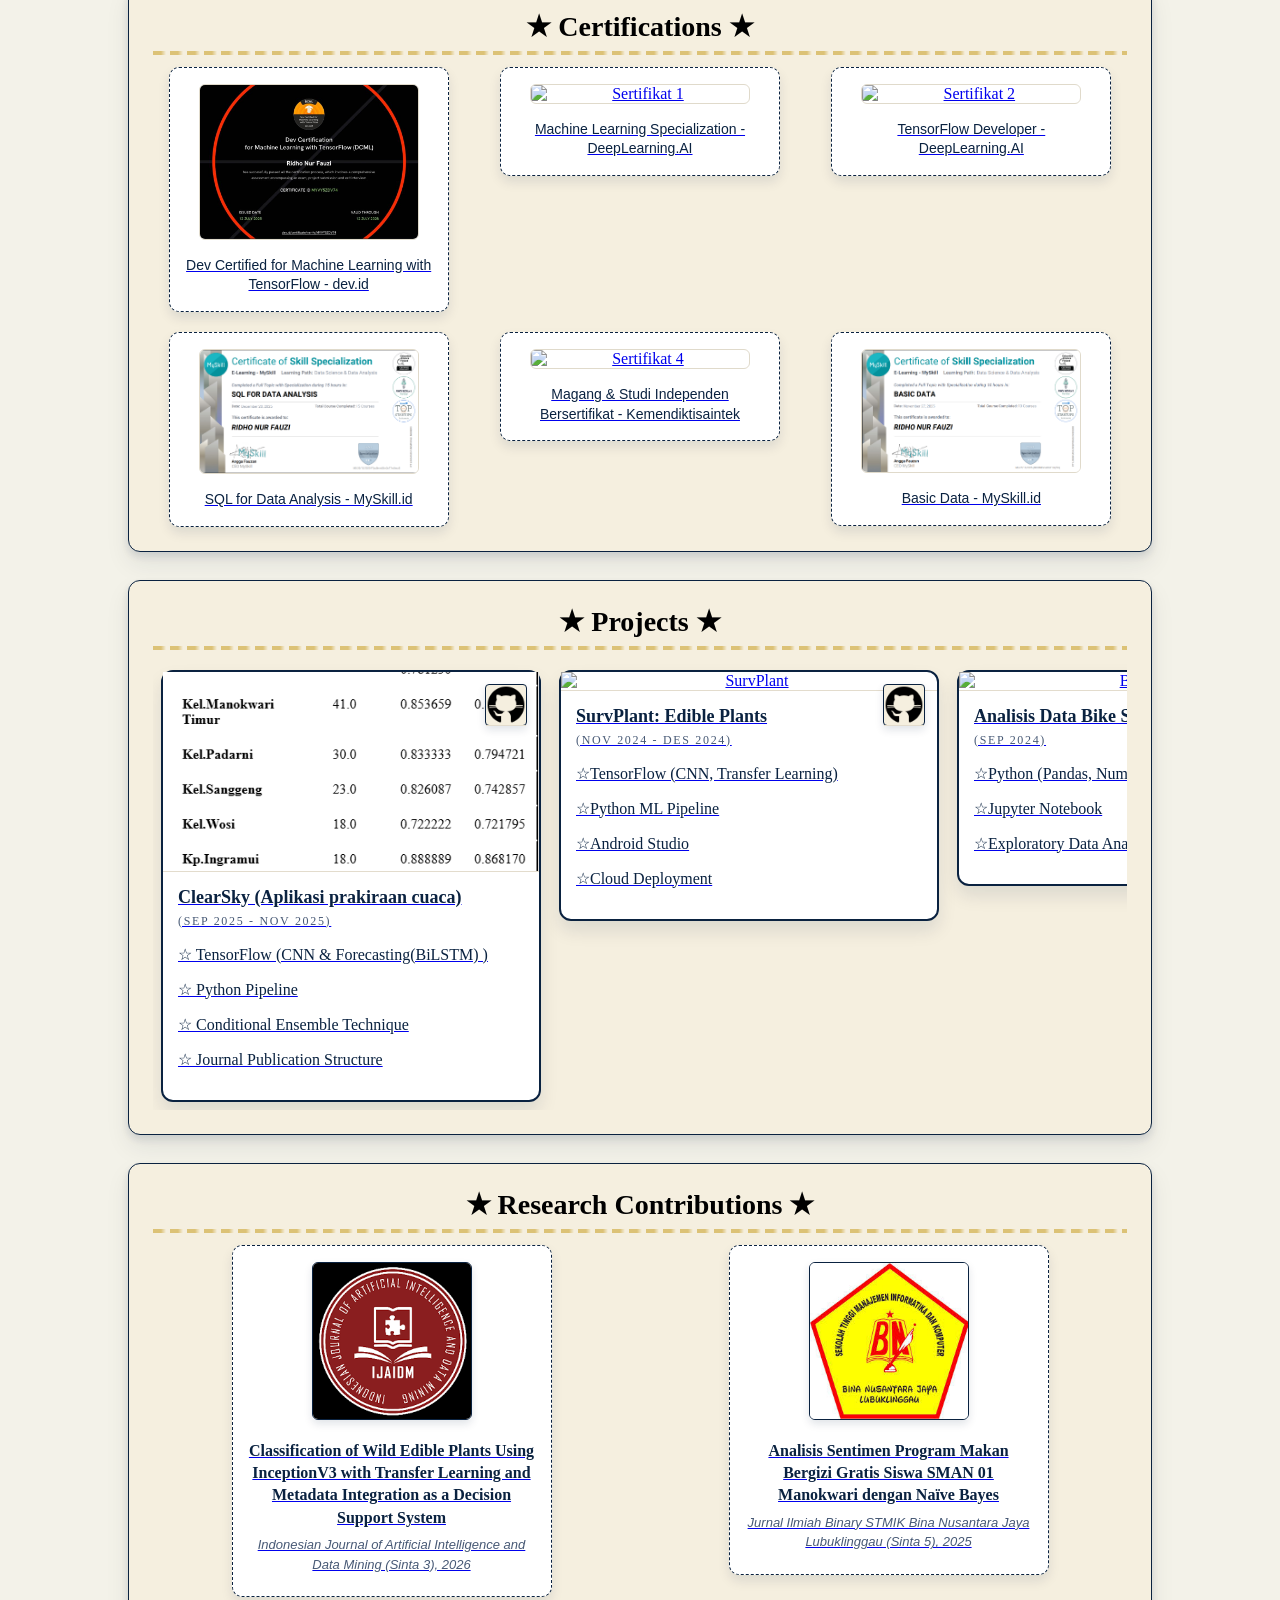
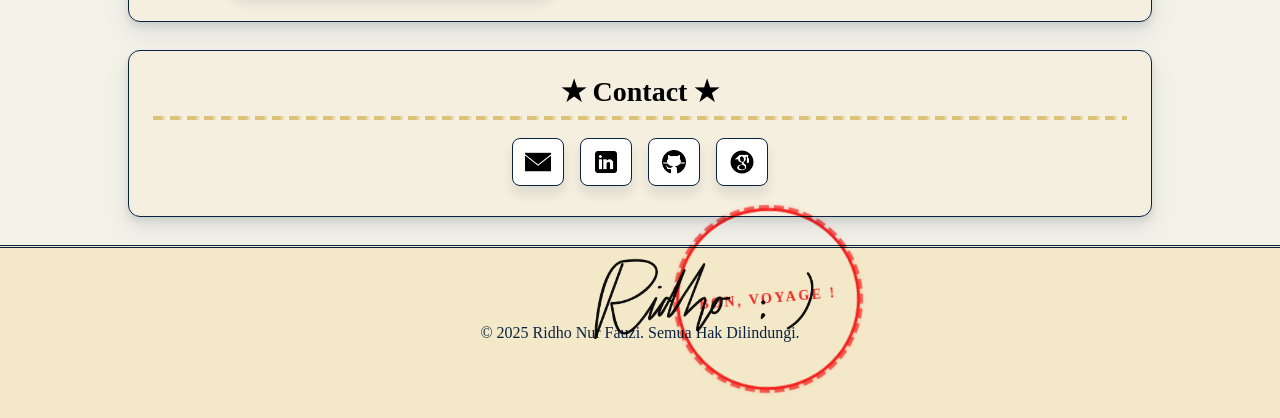
==== commit b916255f: "list fix" ====
--- a/index.html
+++ b/index.html
@@ -22,7 +22,7 @@
       <li><a href="#skills">|Skill|</a></li>
       <li><a href="#education">|Education|</a></li>
       <li><a href="#certifications">|Certificate|</a></li>
-      <li><a href="#projects">|Projects|</a></li>
+      <li><a href="#projects">|Project|</a></li>
       <li><a href="#publications">|Journal|</a></li>
       <li><a href="#contact">|Contact|</a></li>
     </ul>
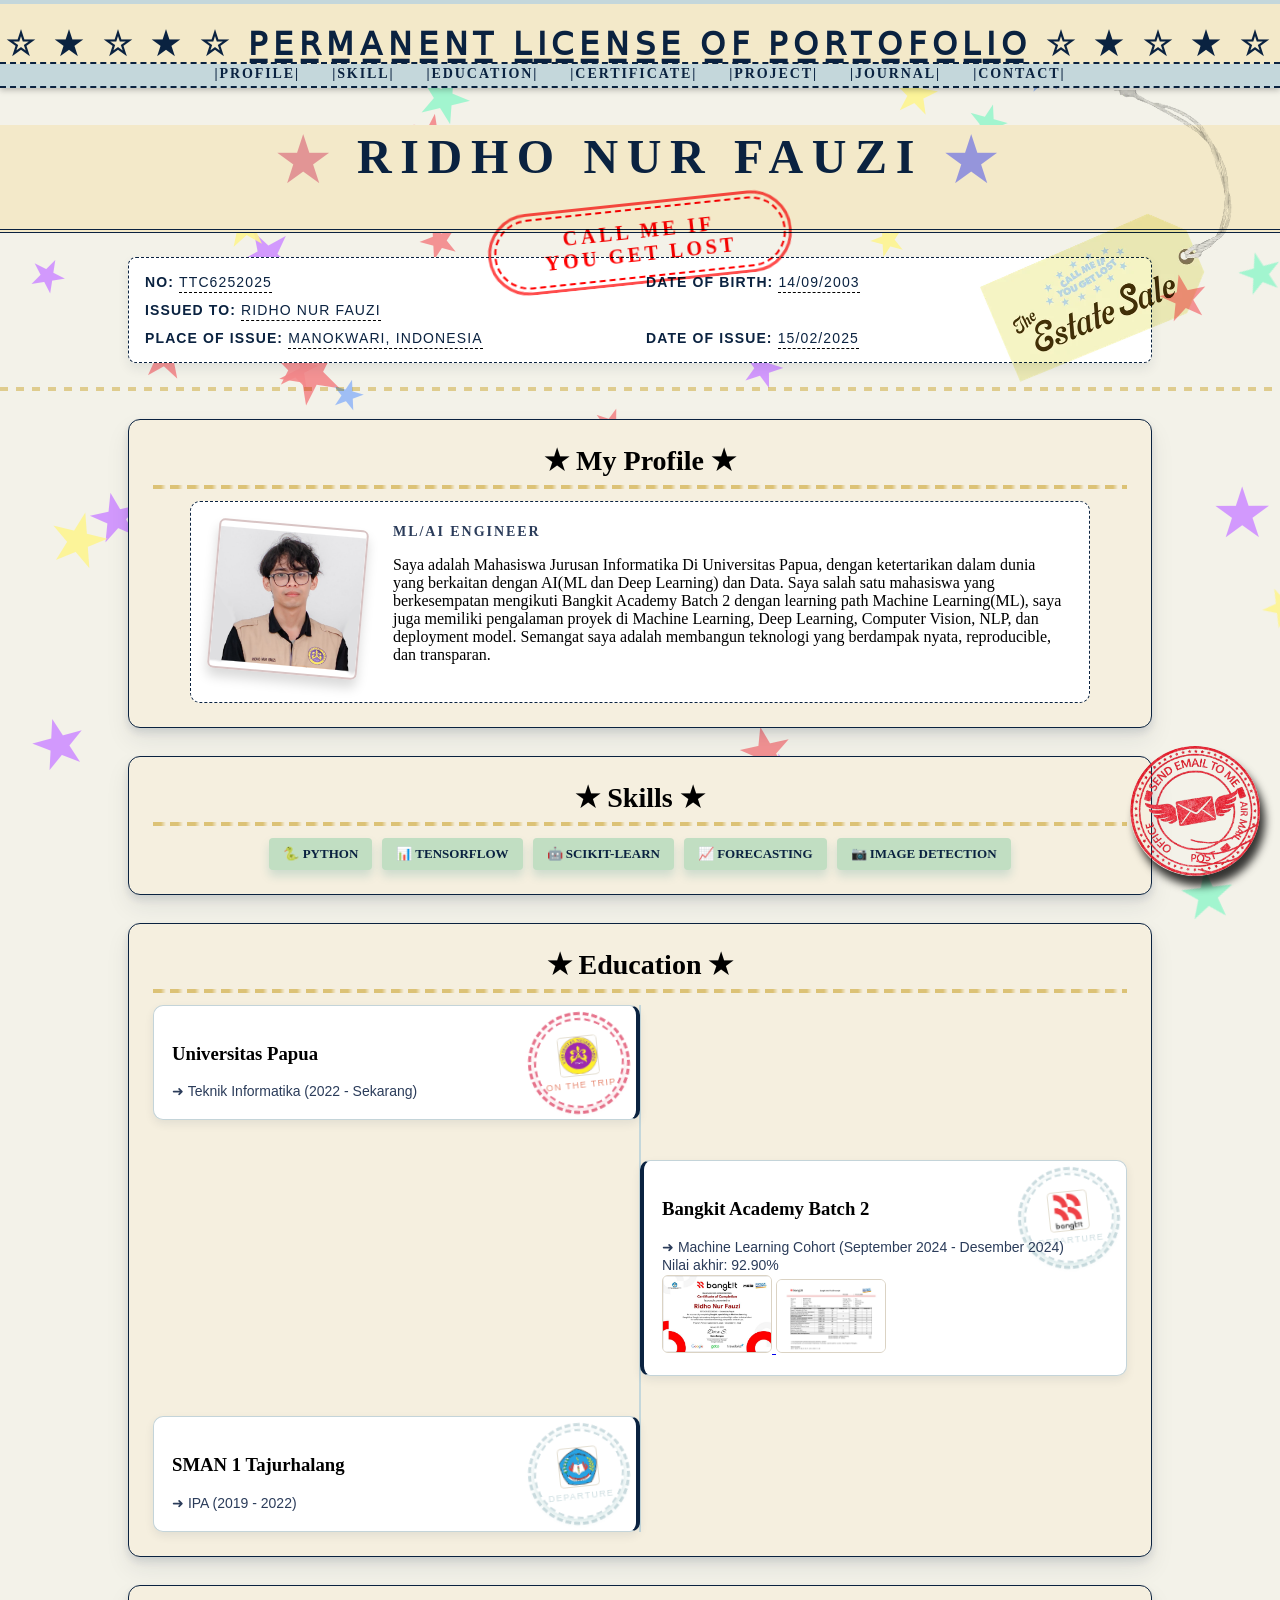
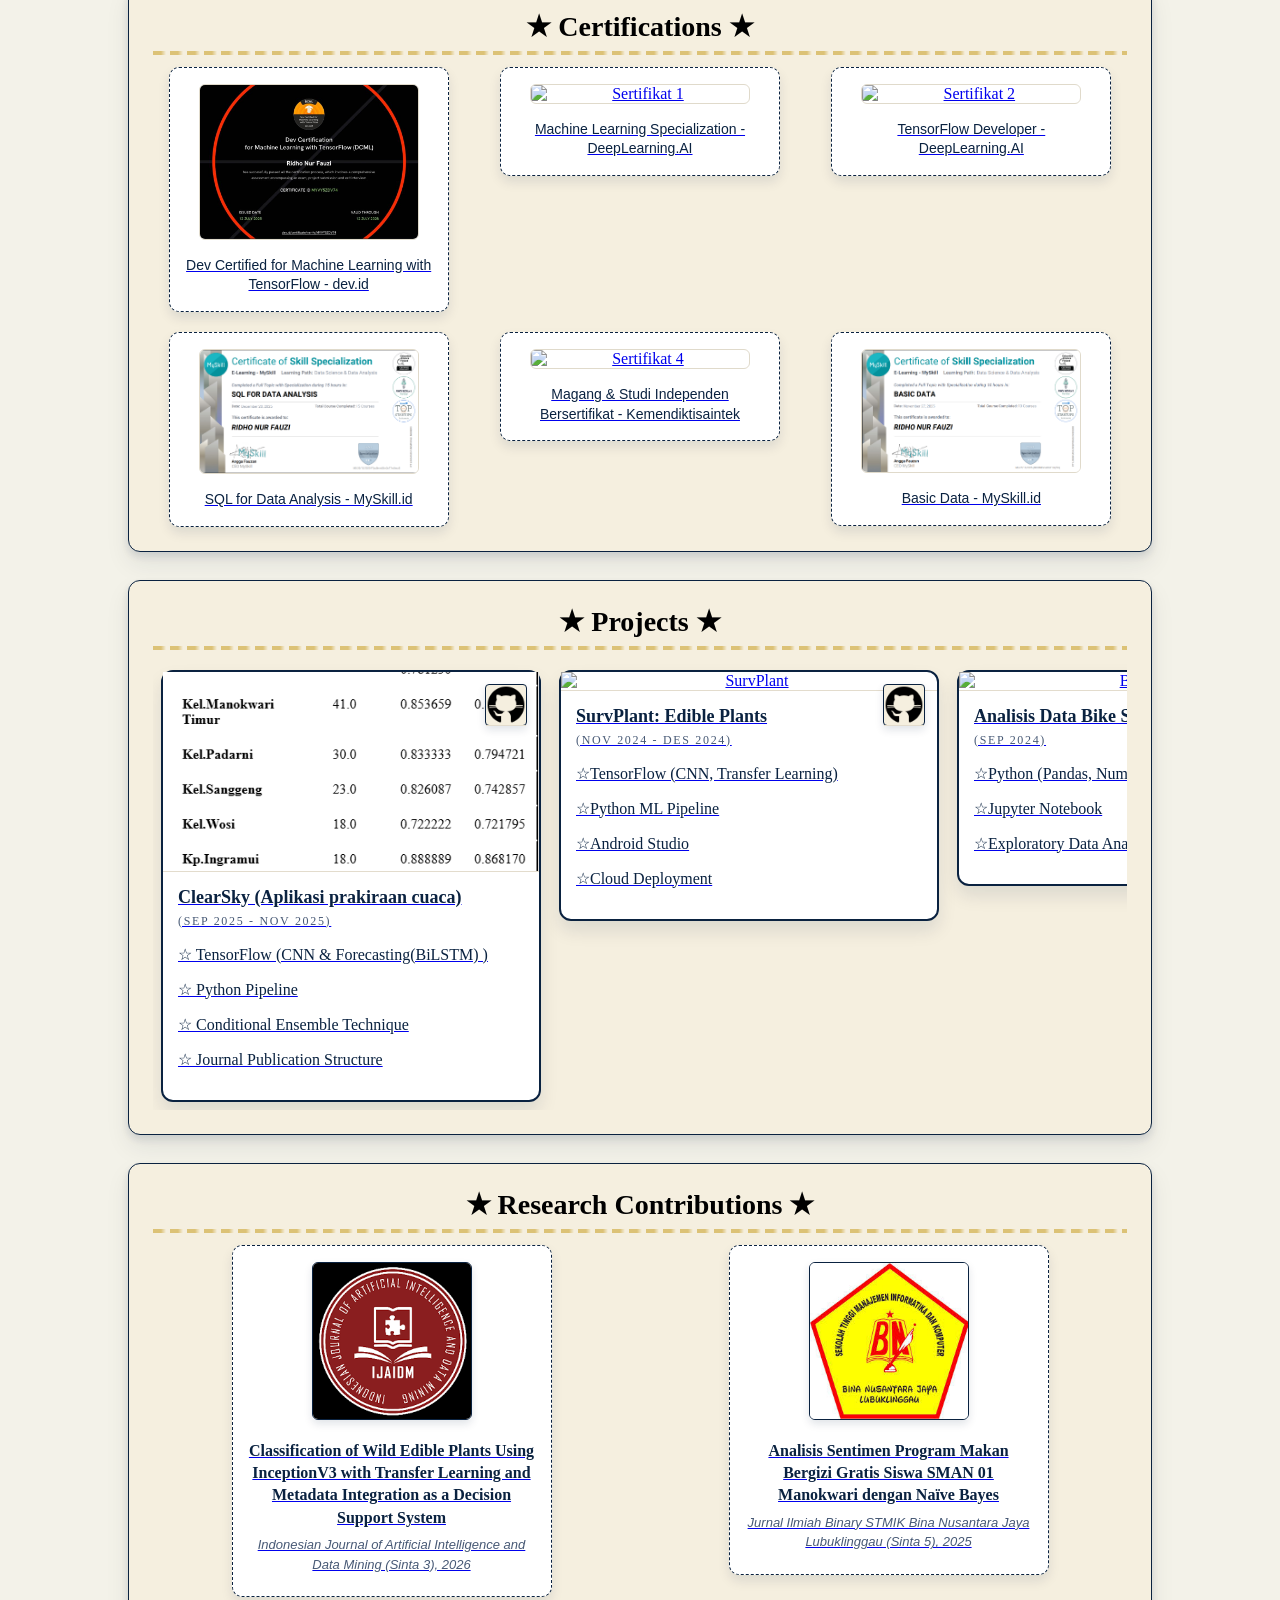
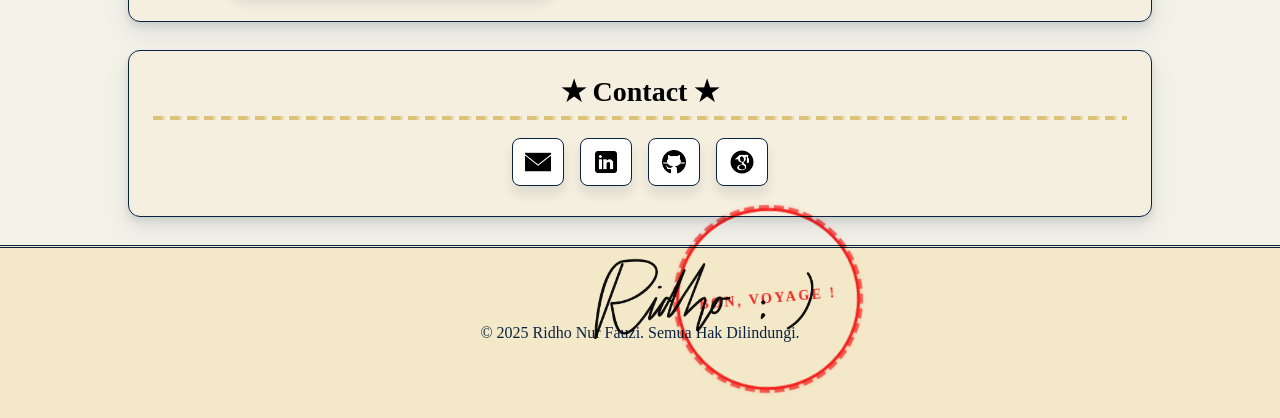
==== commit b5f83750: "logo send mail fix and tag fix in contact page" ====
--- a/index.html
+++ b/index.html
@@ -323,9 +323,9 @@
   </div>
   </footer>
 
-    <a href="contact.html" class="email-float">
-  <img src="../logo/air-mail.png" alt="Email" />
-</a>
+  <a href="contact.html" class="email-float">
+    <img src="../logo/send-email2.png" alt="Email" />
+  </a>
 
   <!-- Script -->
   <script src="scripts.js"></script>
--- a/styles.css
+++ b/styles.css
@@ -989,6 +989,15 @@
   pointer-events: none;
 }
 
+.tag-contact-overlay {
+  position: absolute;
+  top: 90px;
+  right: 10px;
+  width: 200px; 
+  mix-blend-mode: multiply;
+  z-index: 2;
+  pointer-events: none;
+}
 
 .email-float {
   position: fixed;
@@ -1002,7 +1011,7 @@
   height: 130px;
   background-color: #c4d7db00;
   border-radius: 50%;
-  box-shadow: 0 10px 8px rgba(0, 0, 0, 0.788);
+  box-shadow: 5px 10px 8px rgba(0, 0, 0, 0.788);
   transition: transform 0.3s ease;
 }
 
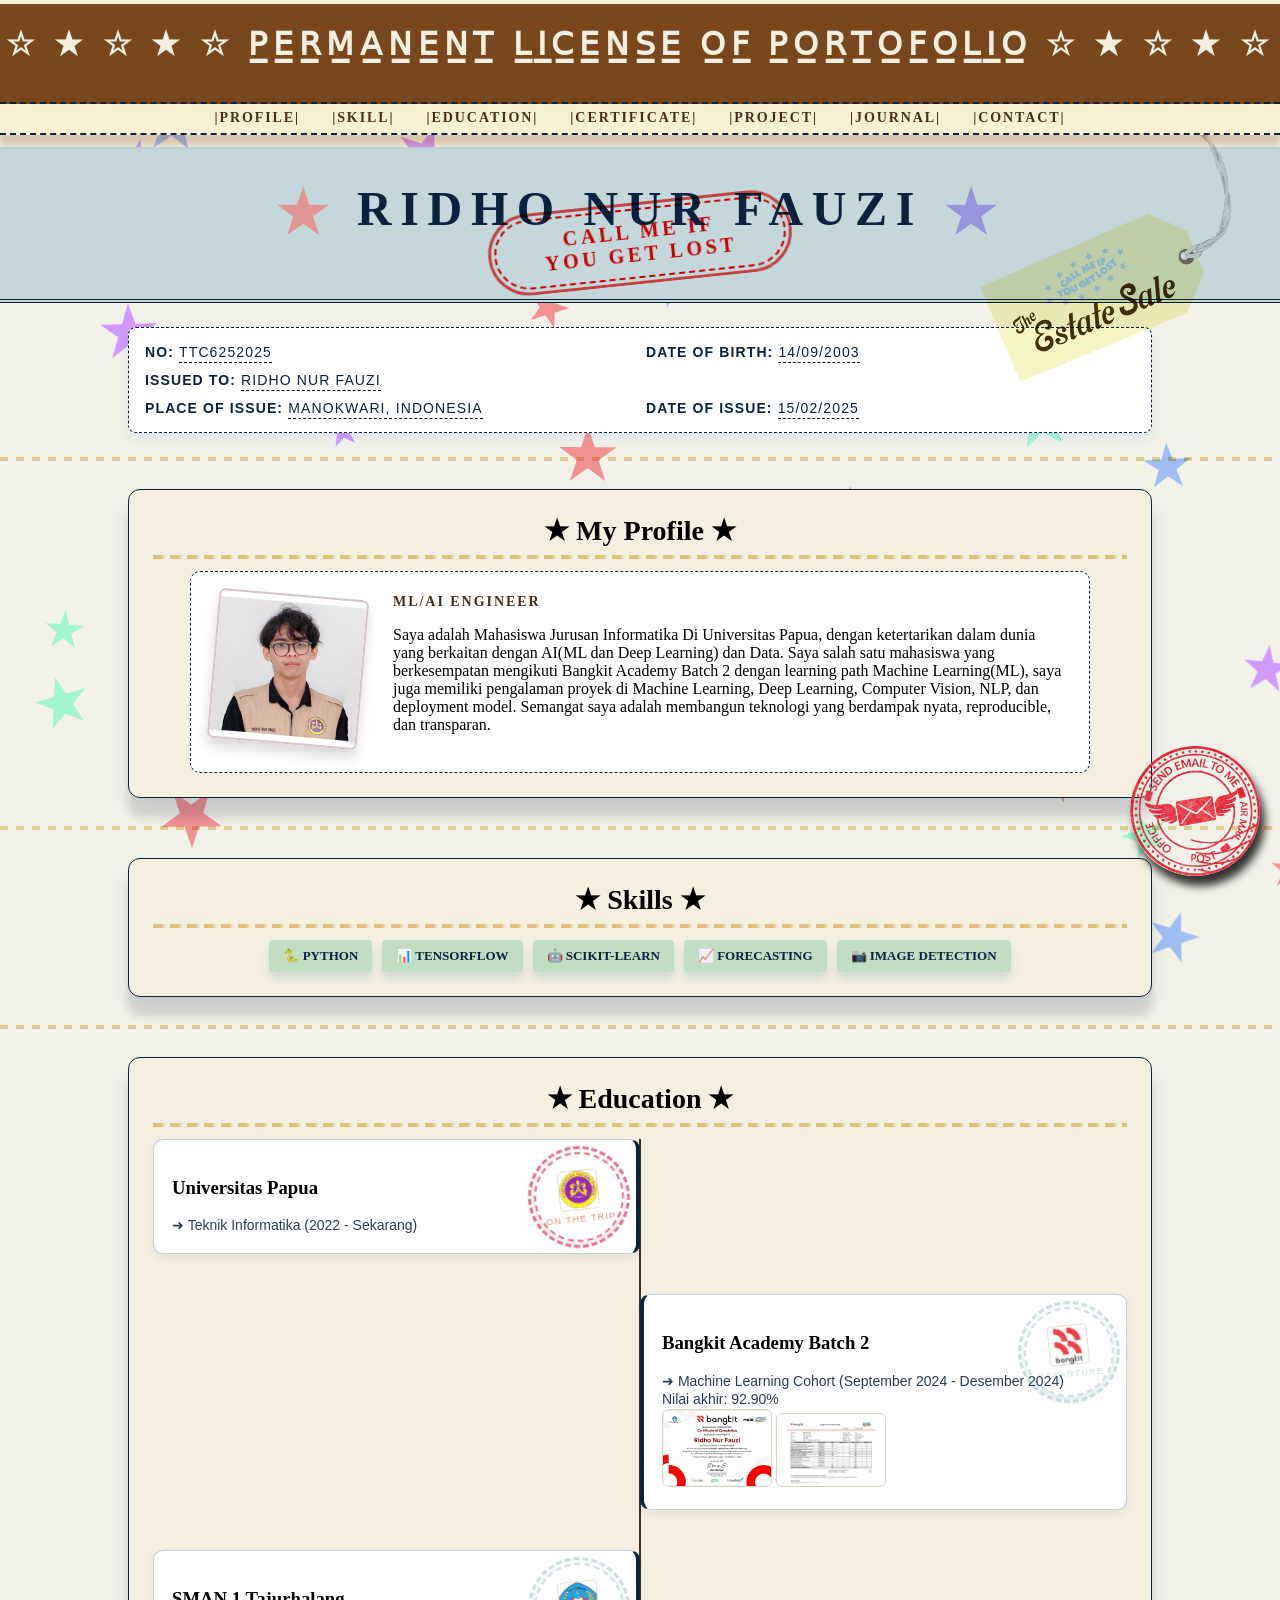
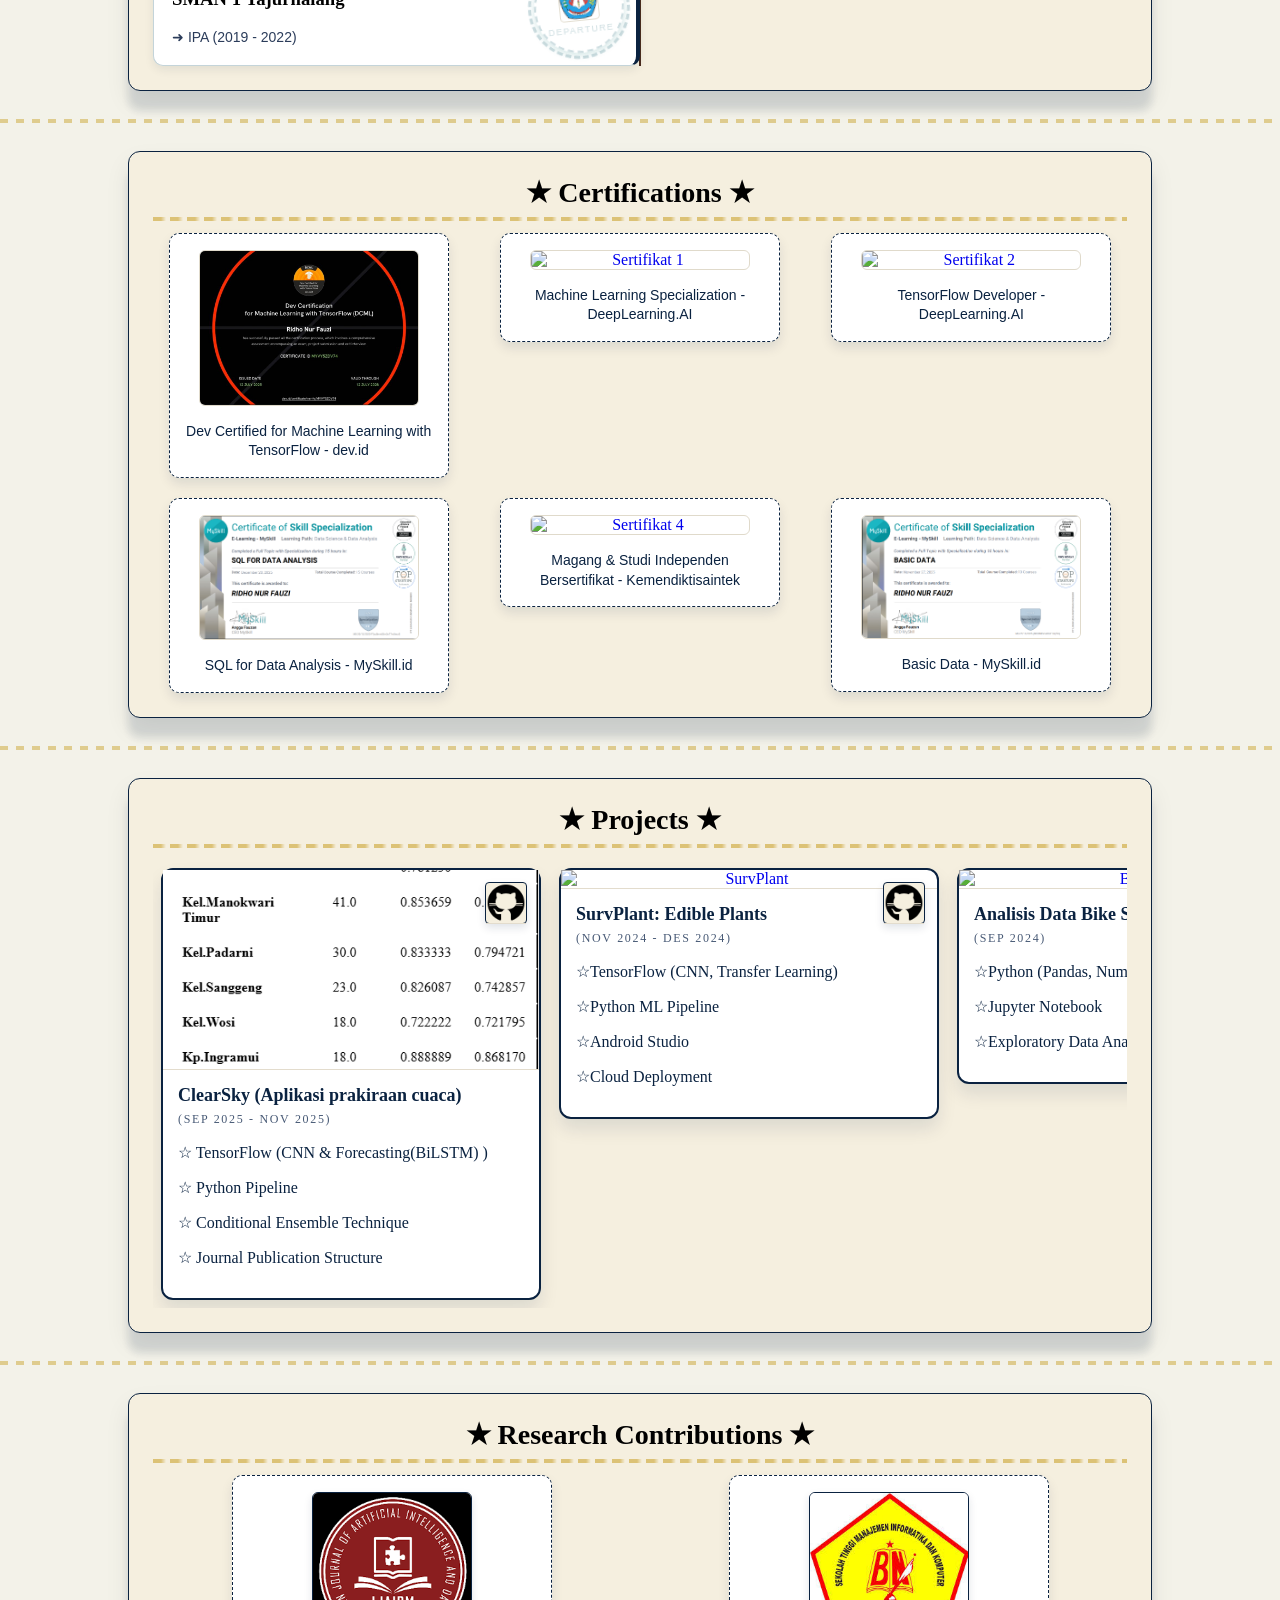
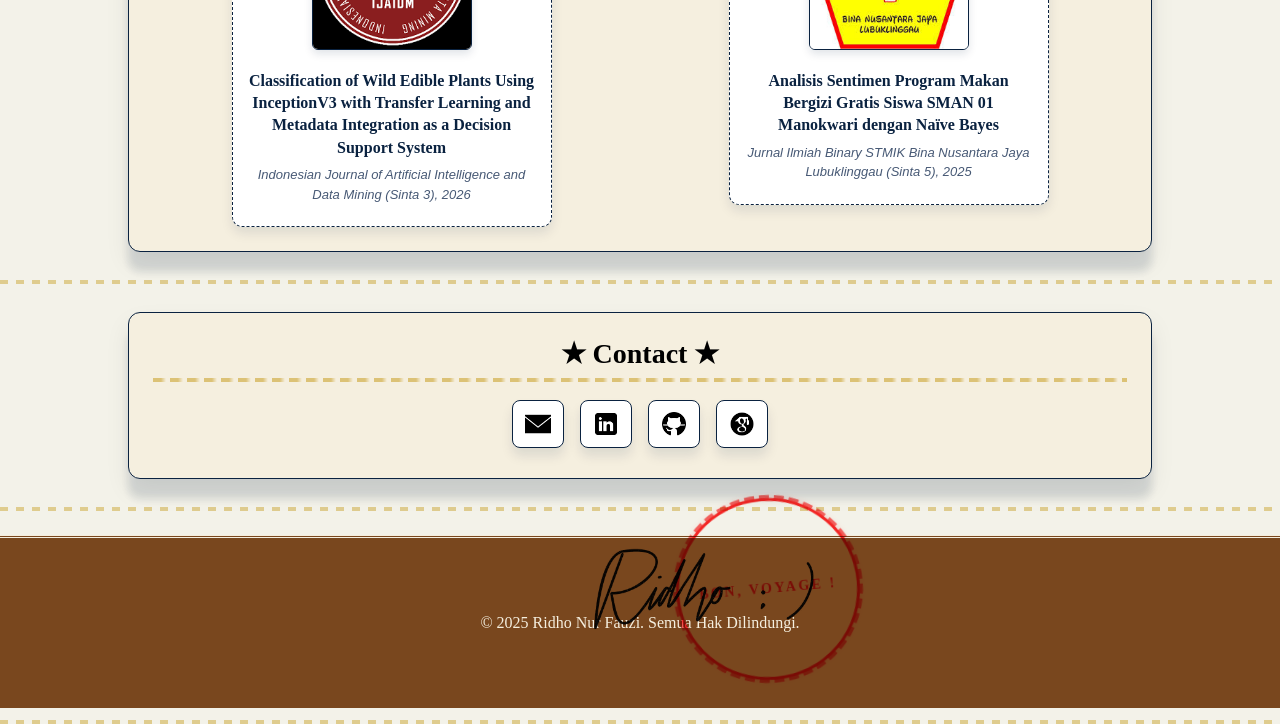
==== commit db778c1c: "shadow" ====
--- a/index.html
+++ b/index.html
@@ -72,6 +72,8 @@
     </div>
   </section>
 
+  <div class="license-foil"></div>
+
   <!-- Skills -->
   <section id="skills">
     <h2>★ Skills ★</h2>
@@ -83,6 +85,8 @@
       <span>📷 Image Detection</span>
     </div>
   </section>
+
+  <div class="license-foil"></div>
 
   <!-- Education -->
   <section id="education">
@@ -135,6 +139,8 @@
     </div>
   </section>
 
+  <div class="license-foil"></div>
+
   <!-- Certifications -->
   <section id="certifications">
     <h2>★ Certifications ★</h2>
@@ -166,6 +172,8 @@
     </div>
   </section>
 
+  <div class="license-foil"></div>
+  
   <!-- Projects -->
   <section id="projects">
     <h2>★ Projects ★</h2>
@@ -276,6 +284,8 @@
     </div>
   </section>
  
+<div class="license-foil"></div>
+
 <!-- Publications -->
 <section id="publications">
   <h2>★ Research Contributions ★</h2>
@@ -293,6 +303,8 @@
   </div>
 </section>
 
+<div class="license-foil"></div>
+
   <!-- === Contact Section === -->
   <section id="contact">
     <h2>★ Contact ★ </h2>
@@ -312,7 +324,7 @@
     </div>
   </section>
 
-
+<div class="license-foil"></div>
 
   <!-- Footer -->
   <footer>
@@ -323,6 +335,8 @@
   </div>
   </footer>
 
+  <div class="license-foil"></div>
+
   <a href="contact.html" class="email-float">
     <img src="../logo/send-email2.png" alt="Email" />
   </a>
--- a/styles.css
+++ b/styles.css
@@ -1,5 +1,6 @@
 /* ====== Core palette & type ====== */
 :root {
+  --callmeback: #f8f0d2;   /* light parchment */
   --head-paper: #f3e9c9;        /* cream paper */
   --paper: #f5efdf;        /* cream paper */
   --ocean: #C4D7DB;       /* light blue */
@@ -43,6 +44,15 @@
   font-weight: 700;
 }
 
+a {
+  text-decoration: none;
+}
+
+a:hover {
+  text-decoration: none; /* tetap tanpa underline saat hover */
+  color: var(--accent);  /* warna berubah sesuai desain */
+}
+
 #profile,
 #skills,
 #education,
@@ -51,20 +61,21 @@
 #publications,
 #contact-section,
 #contact {
-  scroll-margin-top: 100px; /* tinggi navbar */
+  scroll-margin-top: 145px; /* tinggi navbar */
 }
 
 
 body {
   margin: 0;
   padding: 0;
-  padding-top: 120px;
+  padding-top: 142px;
   background-color: #f3f2e9;
   font-family: 'EB Garamond', serif;
 }
 
 html, body {
   max-width: 100%;
+
   overflow-x: hidden;
 }
 
@@ -122,11 +133,11 @@
 }
 
 .passport-banner {
-  background: var(--head-paper);
+  background: rgb(121, 71, 30);
   border-bottom: 2px dashed var(--ink);
   padding: 18px 0;
   text-align: center;
-  height: 60px; /* tinggi banner */
+  height: 100px; /* tinggi banner */
 }
 
 .passport-banner h1 {
@@ -136,7 +147,7 @@
   text-transform: uppercase;
   letter-spacing: 0.18em;
   margin: 0;
-  color: var(--ink);
+  color: var(--paper);
   line-height: 1.4;
   white-space: nowrap;        /* cegah turun ke bawah */
 }
@@ -154,7 +165,7 @@
   margin: 24px auto;
   max-width: 1024px;
   border-radius: 8px;
-  box-shadow: 0 6px 12px rgba(10,34,64,0.08);
+  box-shadow: 0 6px 12px rgba(1, 115, 255, 0.08);
   white-space: nowrap;  
 }
 
@@ -195,16 +206,18 @@
   left: 0;
   width: 100%;
   z-index: 999;
-  background: var(--ocean);
+  background: var(--callmeback);
   border-bottom: 2px dashed var(--ink);
   padding: 4px 0;
   font-family: 'EB Garamond', serif;
   text-transform: uppercase;
   letter-spacing: 0.12em;
-  box-shadow: 0 2px 6px rgba(0,0,0,0.25);
+  box-shadow: 0 10px 6px rgba(138, 69, 4, 0.26);
 }
 
 .passport-nav ul {
+  align-items: center;
+  height: 25px;
   display: flex;
   justify-content: center;
   gap: 32px;
@@ -214,7 +227,7 @@
 }
 
 .passport-nav a {
-  color: var(--ink);
+  color: #4a2c1d;
   text-decoration: none;
   font-size: 14px;
   font-weight: 600;
@@ -228,7 +241,7 @@
 /* ====== Header ====== */
 header {
   margin-top: 5px ;
-  background: var(--head-paper);
+  background: var(--ocean);
   color: var(--ink);
   padding: 4px 24px;
   border-bottom: 4px double var(--ink);
@@ -246,7 +259,7 @@
   object-fit: cover;
   background: #fff;
   border: 2px solid #e5ded0;
-  box-shadow: 0 12px 20px rgba(0,0,0,0.08);
+  box-shadow: 0 120px 20px rgba(0,0,0,0.08);
   transform: rotate(-1.5deg);
   position: relative;
 }
@@ -256,7 +269,7 @@
   position: absolute;
   width: 64px; height: 18px;
   background: #f3eacf;
-  box-shadow: 0 4px 6px rgba(0,0,0,0.12);
+  box-shadow: 0 40px 6px rgba(0,0,0,0.12);
 }
 .profile-photo::before { top: -12px; left: 24px; transform: rotate(-6deg); }
 .profile-photo::after { bottom: -12px; right: 24px; transform: rotate(6deg); }
@@ -273,12 +286,12 @@
   font-weight: 600;
   font-size: 48px;
   text-transform: uppercase;
-  margin: 0 auto 12px;
+  margin:  30px ;
   color: var(--ink);
   letter-spacing: 0.18em;
   display: block;       /* biar full baris */
   text-align: center;   /* pastikan di tengah */
-    white-space: nowrap;  
+  white-space: nowrap;  
 }
 .passport-title {
   font-size: 32px;
@@ -314,7 +327,7 @@
   border: 1.5px solid var(--ink);
   border-radius: 12px;
   box-shadow:
-    0 4px 8px rgba(10, 34, 64, 0.12),
+    0 20px 8px rgba(10, 34, 64, 0.12),
     0 12px 24px rgba(10, 34, 64, 0.08);
   position: relative;
 }
@@ -394,7 +407,7 @@
   letter-spacing: 0.14em;
   font-size: 14px;
   margin: 0 0 8px;
-  color: #2b3c5a;
+  color: #4a2c1d;
 }
 
 /* ====== Skills ====== */
@@ -427,7 +440,7 @@
   left: 50%;
   top: 0; bottom: 0;
   width: 2px;
-  background: var(--ocean);
+  background: #4a2c1d;
   opacity: 1.15;
   transform: translateX(-50%);
 }
@@ -854,9 +867,9 @@
   position: relative;
   margin-top: 24px;
   padding: 60px 16px;
-  background: var(--head-paper);
-  color: var(--ink);
-  border-top: 3px double var(--ink);
+  background:rgb(121, 71, 30);
+  color: var(--paper);
+  border-top: 3px double var(--paper);
   text-align: center;
 }
 
@@ -1022,8 +1035,10 @@
 /* ====== Responsive untuk layar HP (≤480px) ====== */
 @media (max-width: 480px) {
   body {
+    padding-top: 90px;
     font-size: 14px;
   }
+
 
   .tag-overlay {
   width: 180px;   /* perkecil ukuran di layar HP */
@@ -1036,8 +1051,18 @@
   gap: 12px;
   }
 
+  .passport-banner {
+    display: flex;
+    justify-content: center;   /* rata tengah horizontal */
+    align-items: center;       /* rata tengah vertikal */
+    height: auto;
+    padding: 10px;
+    text-align: center;
+  }
+
   /* Navbar */
   .passport-nav ul {
+    height: auto;
     flex-wrap: wrap;   /* biar bisa turun ke baris baru */
     gap: 9px;         /* jarak antar item lebih kecil */
     padding: 0 5px;
@@ -1049,12 +1074,15 @@
   letter-spacing: 0.08em;
 }
 /* License Banner */
-.passport-banner h1 {
-  font-size: clamp(9px, 2vw, 7px);
-  white-space: normal;
-  word-break: break-word;
-  white-space: nowrap;  
-}
+  .passport-banner h1 {
+    font-size: clamp(8px, 2.7vw, 14px); /* otomatis mengecil agar muat */
+    line-height: 1.2;
+    margin: 0;
+    white-space: nowrap;       /* cegah turun baris */
+    overflow: hidden;          /* cegah meluber */
+    text-overflow: ellipsis;   /* opsional: tambahkan ... kalau terlalu panjang */
+    letter-spacing: 0.08em;
+  }
 
 
 /* Header Name */
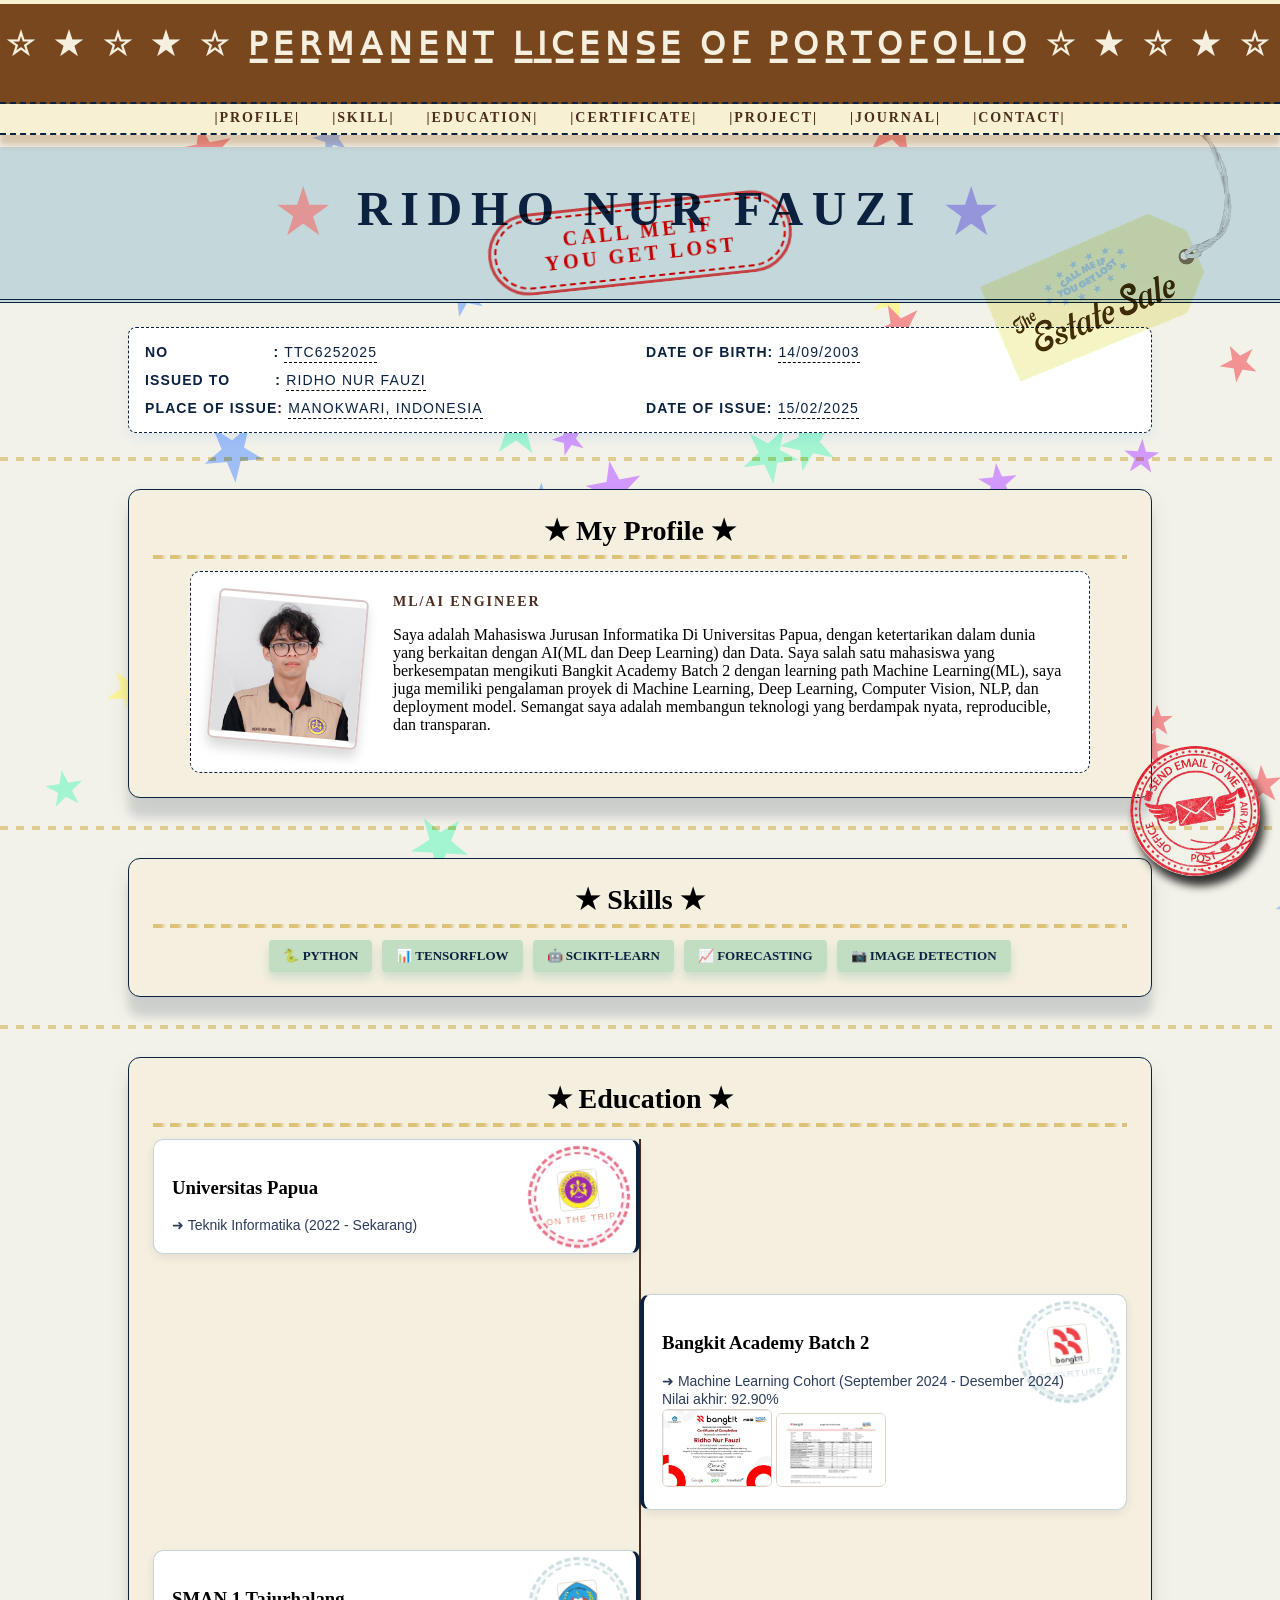
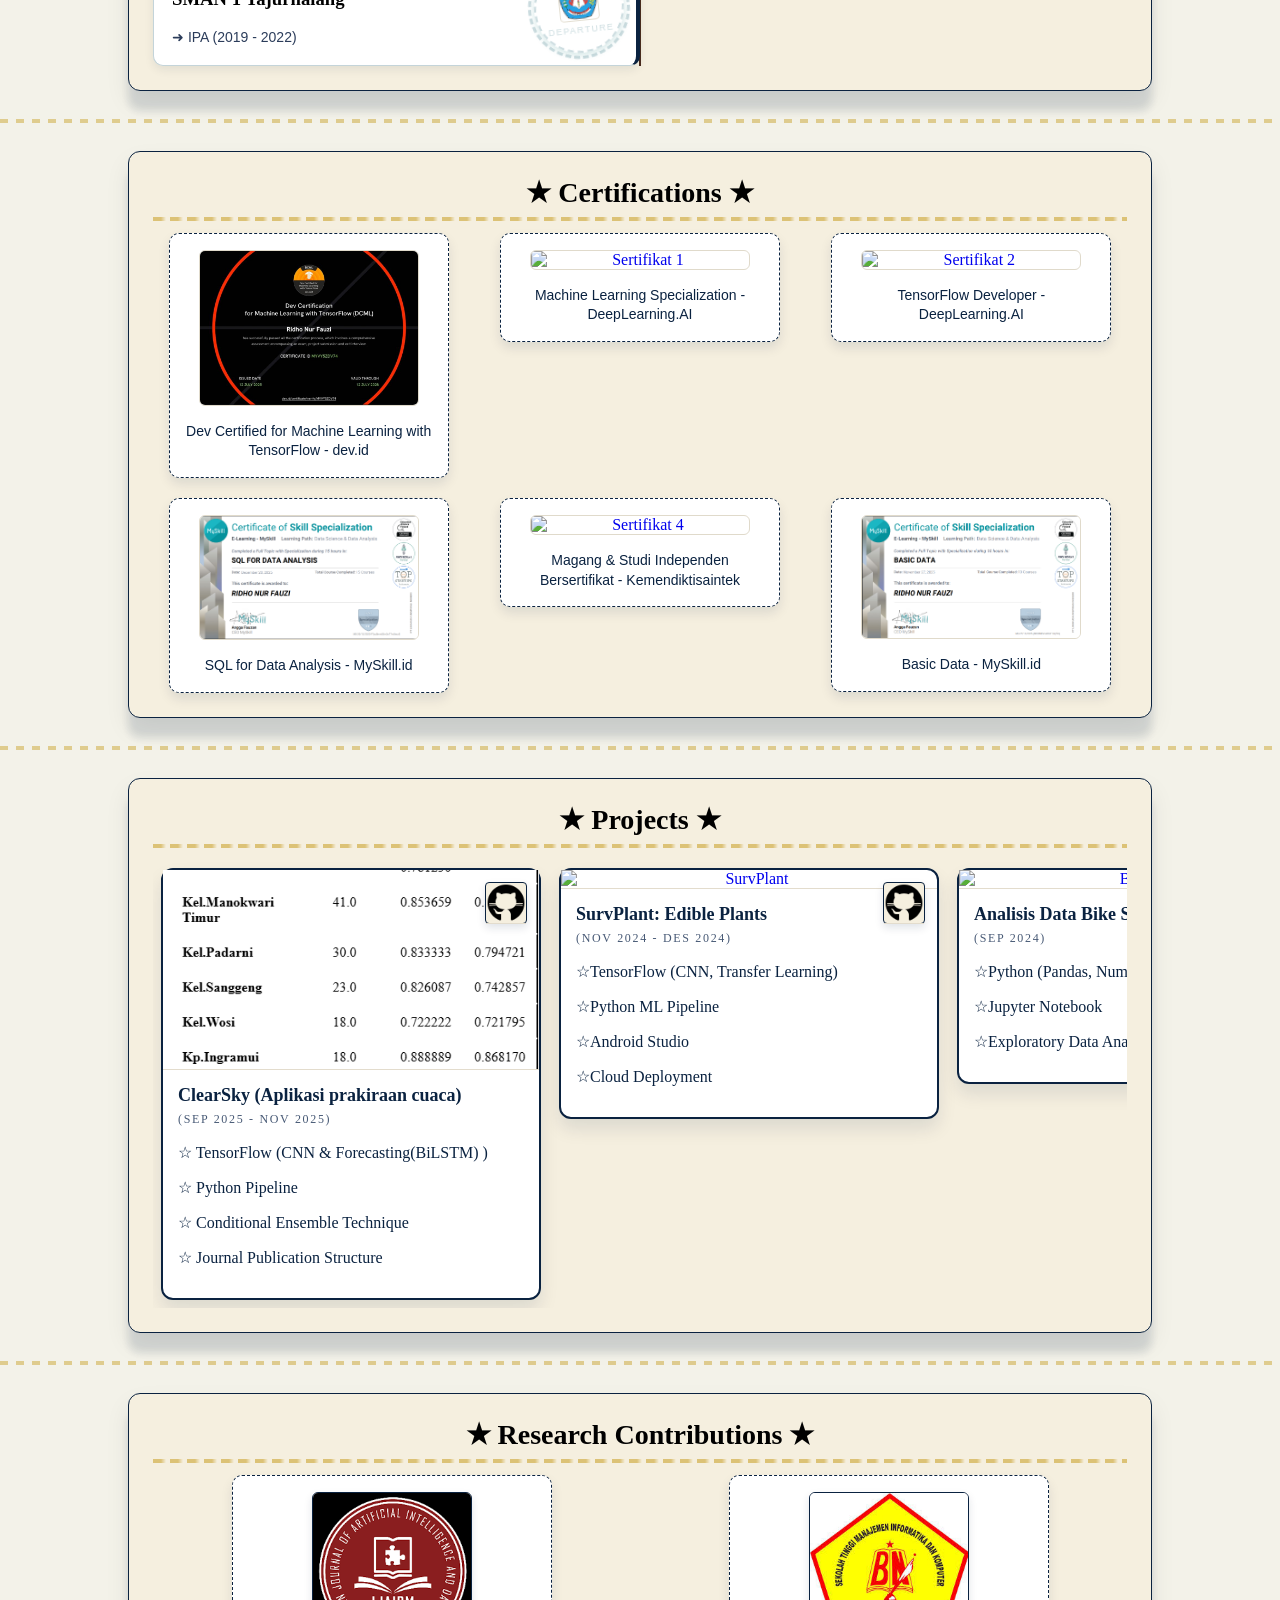
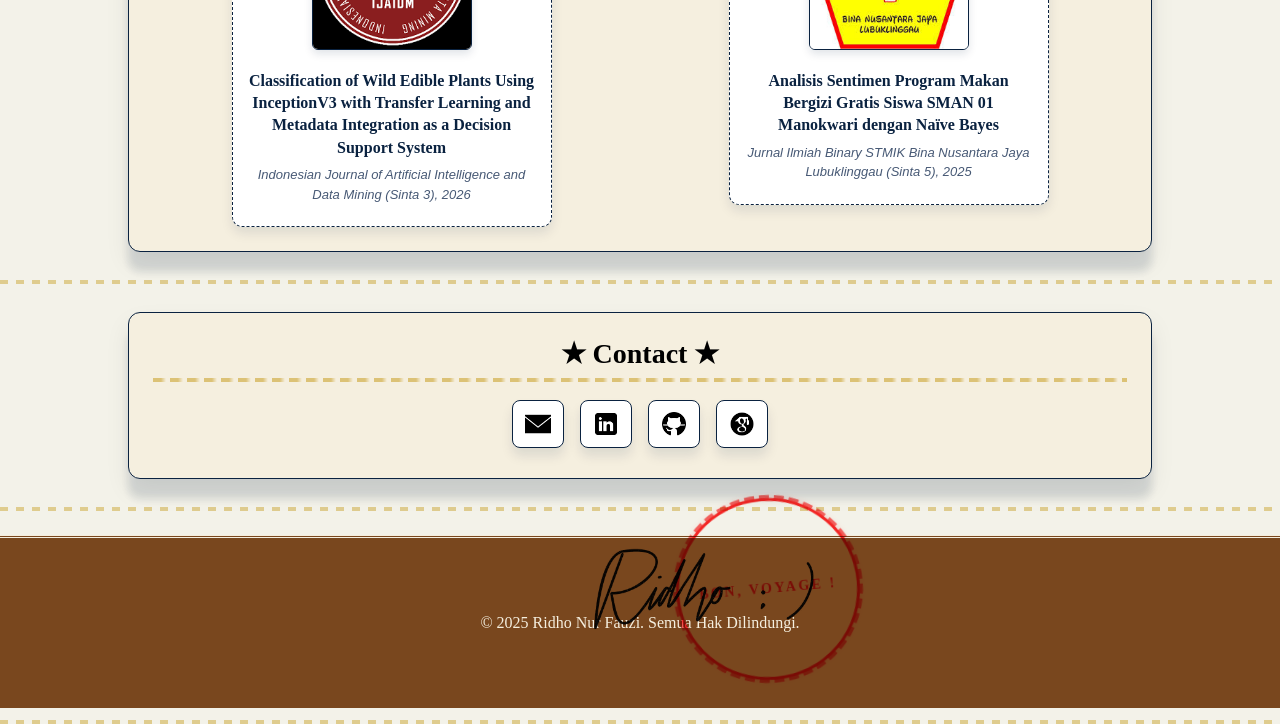
==== commit 8a3afc22: "spasi" ====
--- a/index.html
+++ b/index.html
@@ -42,11 +42,11 @@
 
 <div class="license-details">
   <div class="license-row">
-    <div><strong>NO:</strong> <span class="license-value">TTC6252025</span></div>
+    <div><strong>NO&nbsp&nbsp&nbsp&nbsp&nbsp&nbsp&nbsp&nbsp&nbsp&nbsp&nbsp&nbsp&nbsp&nbsp&nbsp&nbsp&nbsp&nbsp&nbsp&nbsp&nbsp:</strong> <span class="license-value">TTC6252025</span></div>
     <div><strong>DATE OF BIRTH:</strong> <span class="license-value">14/09/2003</span></div>
   </div>
   <div class="license-row">
-    <div><strong>ISSUED TO:</strong> <span class="license-value">Ridho Nur Fauzi</span></div>
+    <div><strong>ISSUED TO&nbsp&nbsp&nbsp&nbsp&nbsp&nbsp&nbsp&nbsp&nbsp:</strong> <span class="license-value">Ridho Nur Fauzi</span></div>
   </div>
   <div class="license-row">
     <div><strong>PLACE OF ISSUE:</strong> <span class="license-value">Manokwari, Indonesia</span></div>
